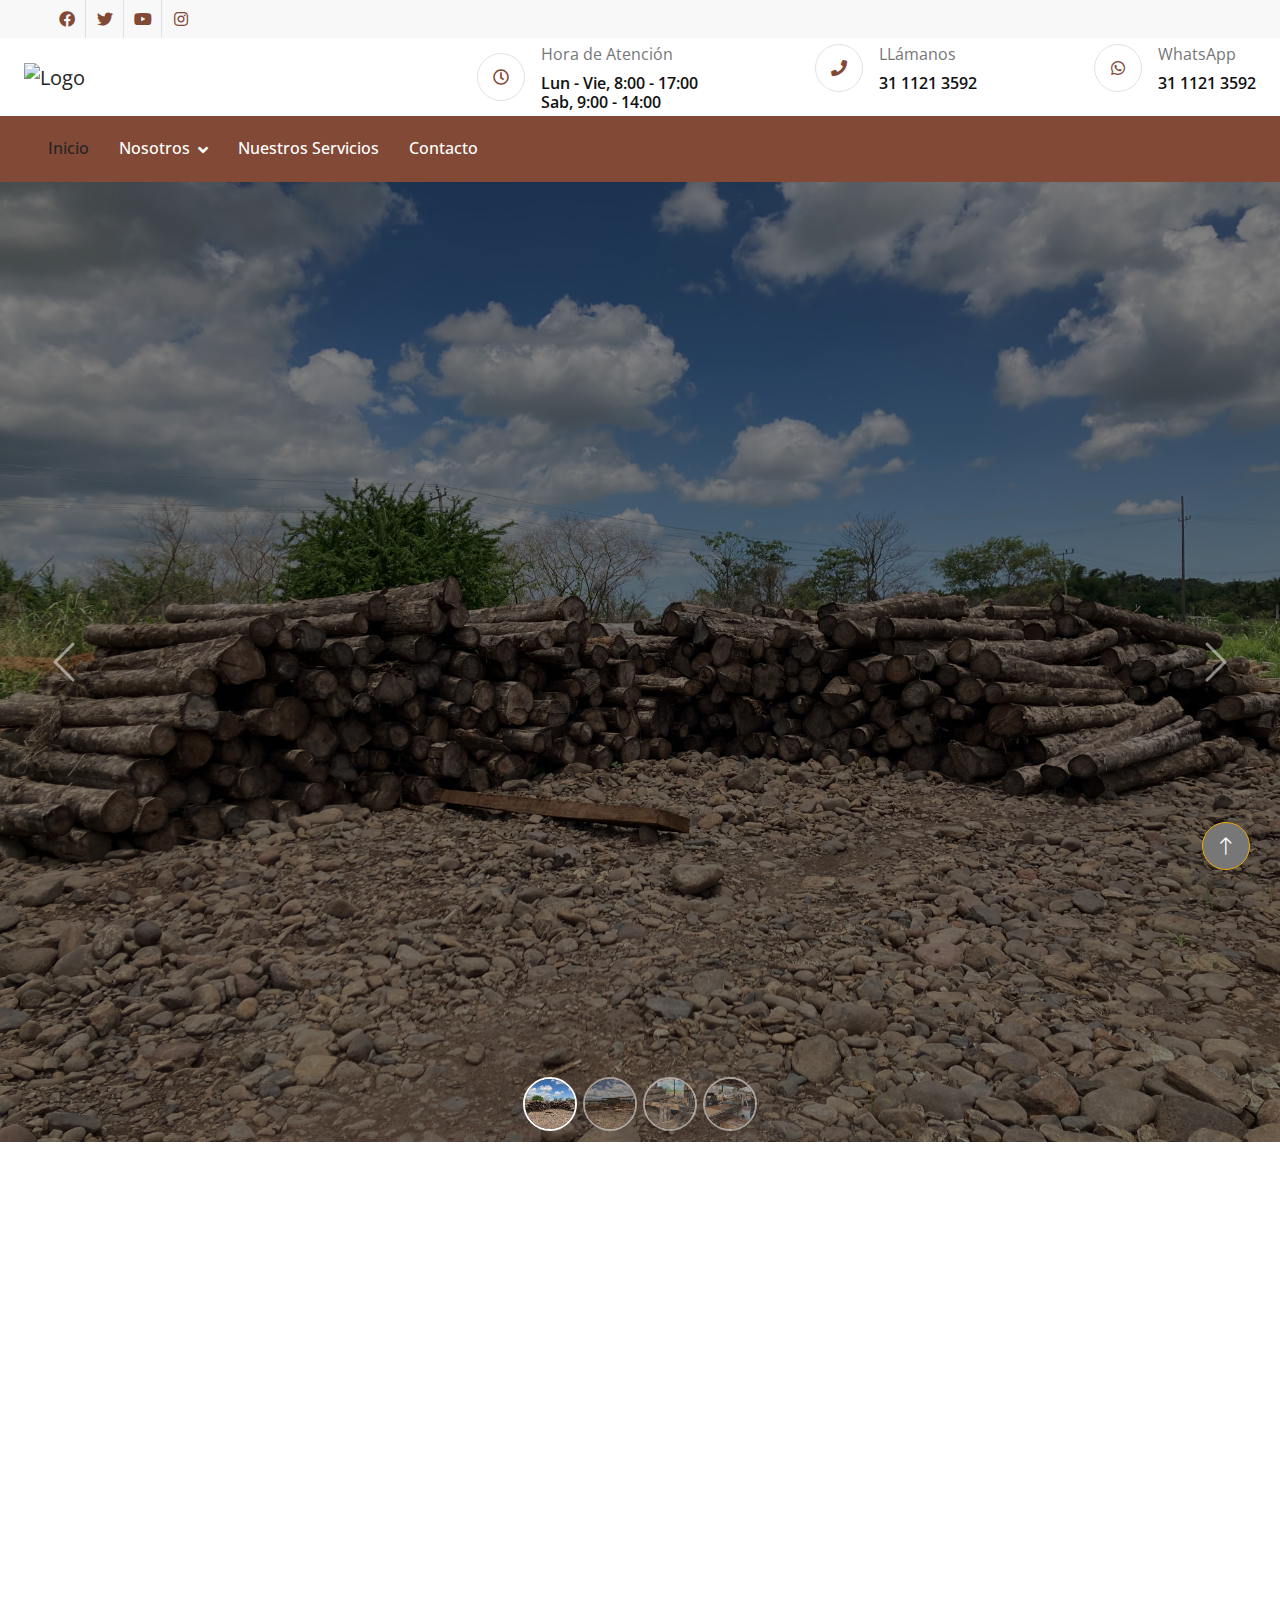
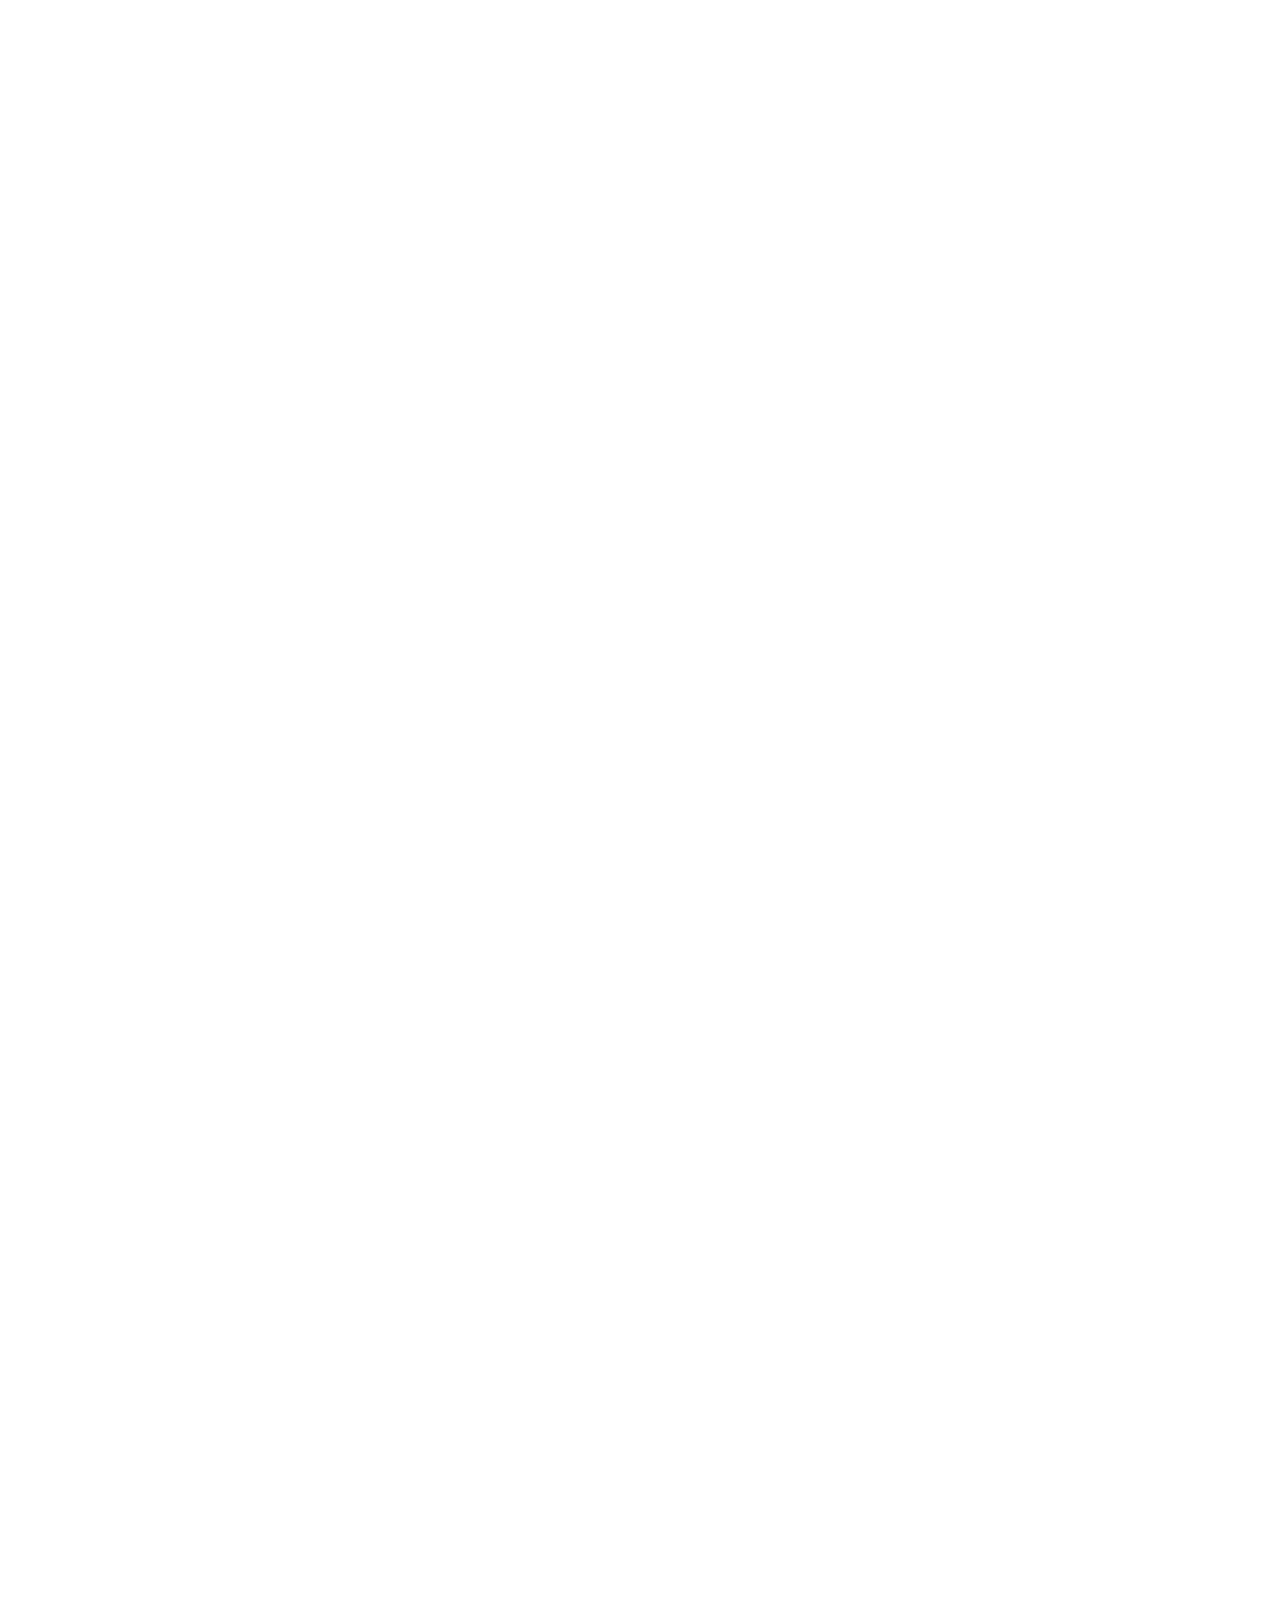
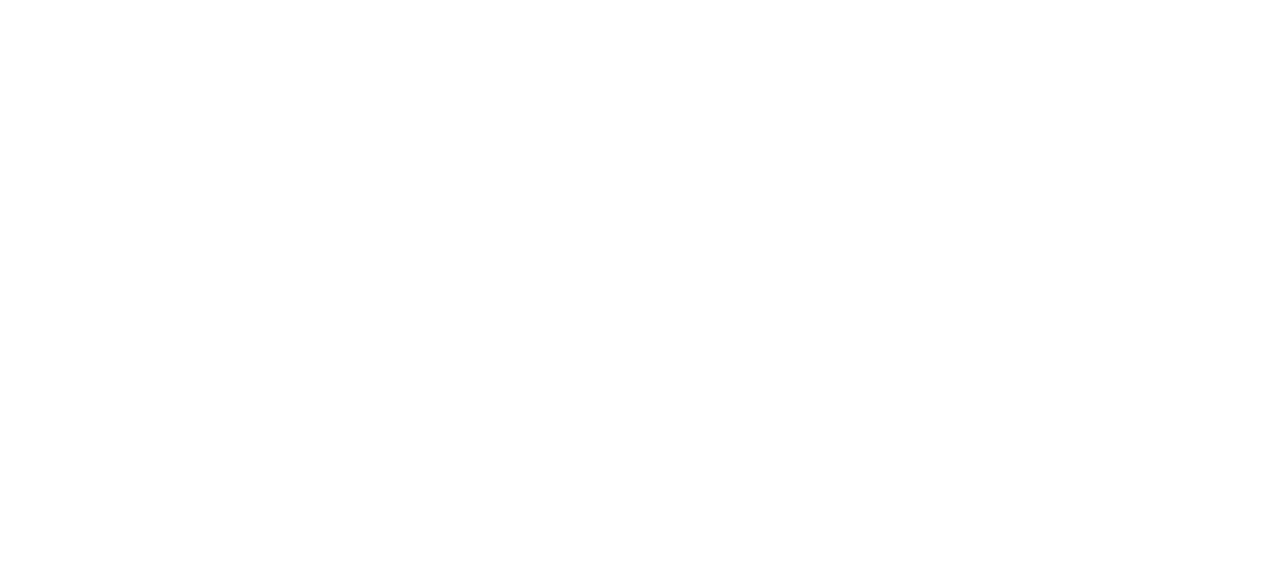
==== index.html @ a82bee58 "Add files via upload" ====
<!DOCTYPE html>
<html lang="en">

<head>
    <meta charset="utf-8">
    <title> Madernay </title>
    <meta content="width=device-width, initial-scale=1.0" name="viewport">
    <meta content="" name="keywords">
    <meta content="" name="description">

    <!-- Favicon -->
    <link href="img/Logo/faviconM.png" rel="icon">

    <!-- Google Web Fonts -->
    <link rel="preconnect" href="https://fonts.googleapis.com">
    <link rel="preconnect" href="https://fonts.gstatic.com" crossorigin>
    <link href="https://fonts.googleapis.com/css2?family=Open+Sans:wght@400;500;600;700&display=swap" rel="stylesheet">

    <!-- Icon Font Stylesheet -->
    <link href="https://cdnjs.cloudflare.com/ajax/libs/font-awesome/5.10.0/css/all.min.css" rel="stylesheet">
    <link href="https://cdn.jsdelivr.net/npm/bootstrap-icons@1.4.1/font/bootstrap-icons.css" rel="stylesheet">

    <!-- Libraries Stylesheet -->
    <link href="lib/animate/animate.min.css" rel="stylesheet">
    <link href="lib/owlcarousel/assets/owl.carousel.min.css" rel="stylesheet">
    <link href="lib/lightbox/css/lightbox.min.css" rel="stylesheet">

    <!-- Customized Bootstrap Stylesheet -->
    <link href="css/bootstrap.min.css" rel="stylesheet">

    <!-- Template Stylesheet -->
    <link href="css/style.css" rel="stylesheet">

</head>

<body>
    <!-- Spinner Start -->
    <div id="spinner"
        class="show bg-white position-fixed translate-middle w-100 vh-100 top-50 start-50 d-flex align-items-center justify-content-center">
        <div class="spinner-border position-relative text-primary" style="width: 6rem; height: 6rem;" role="status">
        </div>
        <i class="text-primary position-absolute top-50 start-50 translate-middle"><img src="img/logo/faviconM.png"
                width="60" alt="Logo"></i>
    </div>
    <!-- Spinner End -->


    <!-- Topbar Start -->
    <div class="container-fluid bg-light px-0 wow fadeIn" data-wow-delay="0.1s">
        <div class="row gx-0 align-items-center d-none d-lg-flex">
            <div class="col-lg-6 px-5 text-start">
                <!-- <small>Siguenos:</small> -->
                <div class="h-100 d-inline-flex align-items-center">
                    <a class="btn-square text-primary border-end rounded-0"
                        href="https://www.facebook.com/Madernay-Aserradero-Nayarita-106788358637817/"><i
                            class="fab fa-facebook"></i></a>
                    <a class="btn-square text-primary border-end rounded-0" href="#"><i class="fab fa-twitter"></i></a>
                    <a class="btn-square text-primary border-end rounded-0" href="#"><i class="fab fa-youtube"></i></a>
                    <a class="btn-square text-primary pe-0" href="#">
                        <i class="fab fa-instagram"></i></a>
                </div>
            </div>
        </div>
    </div>
    <!-- Topbar End -->


    <!-- Brand & Contact Start -->
    <div class="container-fluid py-1 px-4 wow fadeIn" data-wow-delay="0.1s">
        <div class="row align-items-center top-bar">
            <div class="col-lg-4 col-md-12 text-center text-lg-start">
                <a href="index.html" class="navbar-brand m-0 p-0">
                    <h1 class="fw-bold text-primary m-0"></h1>
                    <img src="img/logo/MADERNAY_LOGO.png" width="100" alt="Logo">
                </a>
            </div>
            <div class="col-lg-8 col-md-7 d-none d-lg-block">
                <div class="row">
                    <div class="col-4">
                        <div class="d-flex align-items-center justify-content-end">
                            <div class="flex-shrink-0 btn-lg-square border rounded-circle">
                                <i class="far fa-clock text-primary"></i>
                            </div>
                            <div class="ps-3">
                                <p class="mb-2">Hora de Atención</p>
                                <h6 class="mb-0">Lun - Vie, 8:00 - 17:00</h6>
                                <h6 class="mb-0">Sab, 9:00 - 14:00</h6>
                            </div>
                        </div>
                    </div>
                    <div class="col-4">
                        <div class="d-flex align-items-center justify-content-end">
                            <a href="tel: +5213111213592">
                                <div class="flex-shrink-0 btn-lg-square border rounded-circle">
                                    <i class="fa fa-phone text-primary"></i>
                                </div>
                            </a>
                            <div class="ps-3">
                                <p class="mb-2">LLámanos</p>
                                <h6 class="mb-0">31 1121 3592</h6>
                            </div>
                        </div>
                    </div>
                    <div class="col-4">
                        <div class="d-flex align-items-center justify-content-end">
                            <a href="https://wa.me/5213111213592?text=https://fb.me/nCchuWypW Vi esto en Facebook"
                                target="_blank">
                                <div class="flex-shrink-0 btn-lg-square border rounded-circle">
                                    <i class="fab fa-whatsapp text-primary"></i>
                                </div>
                            </a>
                            <div class="ps-3">
                                <p class="mb-2">WhatsApp</p>
                                <h6 class="mb-0">31 1121 3592</h6>
                            </div>
                        </div>
                    </div>
                </div>
            </div>
        </div>
    </div>
    <!-- Brand & Contact End -->


    <!-- Navbar Start -->
    <nav class="navbar navbar-expand-lg bg-primary navbar-dark sticky-top py-lg-0 px-lg-5 wow fadeIn"
        data-wow-delay="0.1s">
        <a href="#" class="navbar-brand ms-3 d-lg-none"></a>
        <button type="button" class="navbar-toggler me-3" data-bs-toggle="collapse" data-bs-target="#navbarCollapse">
            <span class="navbar-toggler-icon"></span>
        </button>
        <div class="collapse navbar-collapse" id="navbarCollapse">
            <div class="navbar-nav me-auto p-3 p-lg-0">
                <a href="index.html" class="nav-item nav-link active">Inicio</a>
                <div class="nav-item dropdown">
                    <a href="#" class="nav-link dropdown-toggle" data-bs-toggle="dropdown">Nosotros</a>
                    <div class="dropdown-menu border-0 rounded-0 rounded-bottom m-0">
                        <a href="#" class="dropdown-item">Historia</a>
                        <a href="NuestroEquipo.html" class="dropdown-item">Nuestro Equipo</a>
                        <a href="MisionVision.html" class="dropdown-item">Misión, Visión y Valores</a>
                        <a href="RSC.html" class="dropdown-item">Responsabilidad Social Corporativa</a>
                    </div>
                </div>
                <a href="NuestrosServicios.html" class="nav-item nav-link">Nuestros Servicios</a>
                <a href="contacto.html" class="nav-item nav-link">Contacto</a>
            </div>
            <!-- <a href="#" class="btn btn-sm btn-light rounded-pill py-2 px-4 d-none d-lg-block">Get Started</a> -->
        </div>
    </nav>
    <!-- Navbar End -->

    <!-- Carousel Start -->
    <div class="container-fluid p-0 mb-5 wow fadeIn" data-wow-delay="0.1s">
        <div id="header-carousel" class="carousel slide" data-bs-ride="carousel">
            <div class="carousel-indicators">
                <button type="button" data-bs-target="#header-carousel" data-bs-slide-to="0" class="active"
                    aria-current="true" aria-label="Slide 1">
                    <img class="img-fluid" src="img/Carousel/carousel-1.jpg" alt="Image">
                </button>
                <button type="button" data-bs-target="#header-carousel" data-bs-slide-to="1" aria-label="Slide 2">
                    <img class="img-fluid" src="img/Carousel/carousel-2.jpg" alt="Image">
                </button>
                <button type="button" data-bs-target="#header-carousel" data-bs-slide-to="2" aria-label="Slide 3">
                    <img class="img-fluid" src="img/Carousel/carousel-3.jpg" alt="Image">
                </button>
                <button type="button" data-bs-target="#header-carousel" data-bs-slide-to="3" aria-label="Slide 4">
                    <img class="img-fluid" src="img/Carousel/carousel-4.jpg" alt="Image">
                </button>
            </div>
            <div class="carousel-inner">
                <div class="carousel-item active">
                    <img class="w-100" src="img/Carousel/carousel-1.jpg" alt="Image">
                    <div class="carousel-caption">
                        <div class="p-3" style="max-width: 900px;">
                            <!-- <h4 class="text-white text-uppercase mb-4 animated zoomIn">We Are Leader In</h4>
                            <h1 class="display-1 text-white mb-0 animated zoomIn">Creative & Innovative Digital Solution
                            </h1> -->
                        </div>
                    </div>
                </div>
                <div class="carousel-item">
                    <img class="w-100" src="img/Carousel/carousel-2.jpg" alt="Image">
                    <div class="carousel-caption">
                        <div class="p-3" style="max-width: 900px;">
                            <!-- <h4 class="text-white text-uppercase mb-4 animated zoomIn">We Are Leader In</h4>
                            <h1 class="display-1 text-white mb-0 animated zoomIn">Creative & Innovative Digital Solution
                            </h1> -->
                        </div>
                    </div>
                </div>
                <div class="carousel-item">
                    <img class="w-100" src="img/Carousel/carousel-3.jpg" alt="Image">
                    <div class="carousel-caption">
                        <div class="p-3" style="max-width: 900px;">
                            <!-- <h4 class="text-white text-uppercase mb-4 animated zoomIn">We Are Leader In</h4>
                            <h1 class="display-1 text-white mb-0 animated zoomIn">Creative & Innovative Digital Solution
                            </h1> -->
                        </div>
                    </div>
                </div>
                <div class="carousel-item">
                    <img class="w-100" src="img/Carousel/carousel-4.jpg" alt="Image">
                    <div class="carousel-caption">
                        <div class="p-3" style="max-width: 900px;">
                            <!-- <h4 class="text-white text-uppercase mb-4 animated zoomIn">We Are Leader In</h4>
                            <h1 class="display-1 text-white mb-0 animated zoomIn">Creative & Innovative Digital Solution
                            </h1> -->
                        </div>
                    </div>
                </div>
            </div>
            <button class="carousel-control-prev" type="button" data-bs-target="#header-carousel" data-bs-slide="prev">
                <span class="carousel-control-prev-icon" aria-hidden="true"></span>
                <span class="visually-hidden">Previous</span>
            </button>
            <button class="carousel-control-next" type="button" data-bs-target="#header-carousel" data-bs-slide="next">
                <span class="carousel-control-next-icon" aria-hidden="true"></span>
                <span class="visually-hidden">Next</span>
            </button>
        </div>
    </div>
    <!-- Carousel End -->


    <!-- About Start -->
    <div class="container-xxl py-5">
        <div class="container">
            <div class="row g-5">
                <div class="col-lg-6 wow fadeInUp" data-wow-delay="0.1s">
                    <div class="img-border">
                        <img class="img-fluid" src="img/Logo/Madera_Logo.jpg" alt="">
                    </div>
                </div>
                <div class="col-lg-6 wow fadeInUp" data-wow-delay="0.5s">
                    <div class="h-100">
                        <h6 class="section-title bg-white text-start text-primary pe-3">NOSOTROS</h6>
                        <h1 class="display-6 mb-4">#1 En Madera <span class="text-primary">10 años</span>
                            de Experiencia</h1>
                        <p>La madera para la construcción o madera aserrada, también conocida como madera, es madera que
                            se ha
                            transformado en vigas y tablones, una etapa en el proceso de producción de madera.
                        </p>
                        <p class="mb-4">La madera para la construcción o madera aserrada, también conocida como madera,
                            es madera que se ha
                            transformado en vigas y tablones, una etapa en el proceso de producción de madera.</p>
                        <div class="d-flex align-items-center mb-4 pb-2">
                            <img class="flex-shrink-0 rounded-circle" src="img/team-1.jpg" alt=""
                                style="width: 50px; height: 50px;">
                            <div class="ps-4">
                                <h6>Juan Perez</h6>
                                <small>SEO y Fundador</small>
                            </div>
                        </div>
                        <!-- <a class="btn btn-primary rounded-pill py-3 px-5" href="">Read More</a> -->
                    </div>
                </div>
            </div>
        </div>
    </div>
    <!-- About End -->


    <!-- Maderas Start -->
    <div class="container-xxl py-5">
        <div class="container">
            <div class="text-center mx-auto mb-5 wow fadeInUp" data-wow-delay="0.1s" style="max-width: 600px;">
                <h1 class="display-6 mb-4 text-primary">MADERA PARA GRANDES PROYECTOS</h1>
                <h6 class="section-title bg-white text-center text-primary px-3">Más de 10 años de experiencia
                    proveyendo productos madereros
                    para el Sector Construcción, Industrial, Minero, Logístico y Agroindustria.</h6>
            </div>
            <div class="row g-4" data-wow-delay="0.1s">
                <div class="col-lg-4 col-md-6 wow fadeInUp" data-bs-toggle="modal" data-bs-target="#staticBackdrop">
                    <a class="service-item d-block rounded text-center h-100 p-4" href="#">
                        <img class="img-fluid rounded mb-4" src="img/Service/service-1.1.jpg" alt="">
                        <h4 class="mb-0 text-primary">MADERAS</h4>
                    </a>
                </div>
                <!-- Modal -->
                <div class="modal fade" id="staticBackdrop" data-bs-backdrop="static" data-bs-keyboard="false"
                    tabindex="-1" aria-labelledby="staticBackdropLabel" aria-hidden="true">
                    <div class="modal-dialog">
                        <div class="modal-content">
                            <div class="modal-header">
                                <h5 class="modal-title" id="staticBackdropLabel">Madera</h5>
                                <button type="button" class="btn-close" data-bs-dismiss="modal"
                                    aria-label="Close"></button>
                            </div>
                            <div class="modal-body">
                                <h6 class="text-primary">Contamos con un amplio stock de madera habilitada en las
                                    especies más
                                    comerciales para la construcción, minería, mueblería y todo uso industrial, con
                                    alternativas viables que reducen los costos de sus proyectos hasta en un 40%
                                </h6>
                                <div id="carouselExampleControls" class="carousel slide carousel-fade"
                                    data-bs-ride="carousel">
                                    <div class="carousel-inner">
                                        <div class="carousel-item active">
                                            <img src="img/Carousel/maderas/carousel-1-1.jpg" class="d-block w-100"
                                                alt="...">
                                        </div>
                                        <div class="carousel-item">
                                            <img src="img/Carousel/maderas/carousel-2-2.jpg" class="d-block w-100"
                                                alt="...">
                                        </div>
                                    </div>
                                    <button class="carousel-control-prev" type="button"
                                        data-bs-target="#carouselExampleControls" data-bs-slide="prev">
                                        <span class="carousel-control-prev-icon" aria-hidden="true"></span>
                                        <span class="visually-hidden">Previous</span>
                                    </button>
                                    <button class="carousel-control-next" type="button"
                                        data-bs-target="#carouselExampleControls" data-bs-slide="next">
                                        <span class="carousel-control-next-icon" aria-hidden="true"></span>
                                        <span class="visually-hidden">Next</span>
                                    </button>
                                </div>
                            </div>
                        </div>
                    </div>
                </div>

                <div class="col-lg-4 col-md-6 wow fadeInUp" data-wow-delay="0.3s" data-bs-toggle="modal"
                    data-bs-target="#staticBackdrop1">
                    <a class="service-item d-block rounded text-center h-100 p-4" href="#">
                        <img class="img-fluid rounded mb-4" src="img/Service/service-2.2.jpg" alt="">
                        <h4 class="mb-0 text-primary">TRIPLAY</h4>
                    </a>
                </div>
                <!-- Modal -->
                <div class="modal fade" id="staticBackdrop1" data-bs-backdrop="static" data-bs-keyboard="false"
                    tabindex="-1" aria-labelledby="staticBackdropLabel" aria-hidden="true">
                    <div class="modal-dialog">
                        <div class="modal-content">
                            <div class="modal-header">
                                <h5 class="modal-title" id="staticBackdropLabel">Triplay</h5>
                                <button type="button" class="btn-close" data-bs-dismiss="modal"
                                    aria-label="Close"></button>
                            </div>
                            <div class="modal-body">
                                <h6 class="text-primary">Contamos con mix variado de triplay para construcción: lupuna
                                    nacional, Fenólico,
                                    Fenólico doble Film, OSB y MDF, con nuestra asesoría especializada podrá elegir el
                                    más adecuado y reducir su presupuesto de obra hasta en un 45%
                                </h6>
                                <div id="carouselExampleControls" class="carousel slide carousel-fade"
                                    data-bs-ride="carousel">
                                    <div class="carousel-inner">
                                        <div class="carousel-item active">
                                            <img src="img/Carousel/maderas/carousel-1-1.jpg" class="d-block w-100"
                                                alt="...">
                                        </div>
                                        <div class="carousel-item">
                                            <img src="img/Carousel/maderas/carousel-2-2.jpg" class="d-block w-100"
                                                alt="...">
                                        </div>
                                    </div>
                                    <button class="carousel-control-prev" type="button"
                                        data-bs-target="#carouselExampleControls" data-bs-slide="prev">
                                        <span class="carousel-control-prev-icon" aria-hidden="true"></span>
                                        <span class="visually-hidden">Previous</span>
                                    </button>
                                    <button class="carousel-control-next" type="button"
                                        data-bs-target="#carouselExampleControls" data-bs-slide="next">
                                        <span class="carousel-control-next-icon" aria-hidden="true"></span>
                                        <span class="visually-hidden">Next</span>
                                    </button>
                                </div>
                            </div>
                        </div>
                    </div>
                </div>

                <div class="col-lg-4 col-md-6 wow fadeInUp" data-wow-delay="0.3s" data-bs-toggle="modal"
                    data-bs-target="#staticBackdrop0">
                    <a class="service-item d-block rounded text-center h-100 p-4" href="#">
                        <img class="img-fluid rounded mb-4" src="img/Service/service-3.1.jpg" alt="">
                        <h4 class="mb-0 text-primary">PALLETS</h4>
                    </a>
                </div>
                <!-- Modal -->
                <div class="modal fade" id="staticBackdrop0" data-bs-backdrop="static" data-bs-keyboard="false"
                    tabindex="-1" aria-labelledby="staticBackdropLabel" aria-hidden="true">
                    <div class="modal-dialog">
                        <div class="modal-content">
                            <div class="modal-header">
                                <h5 class="modal-title" id="staticBackdropLabel">Pallets</h5>
                                <button type="button" class="btn-close" data-bs-dismiss="modal"
                                    aria-label="Close"></button>
                            </div>
                            <div class="modal-body">
                                <h6 class="text-primary">Fabricamos parihuelas/pallets a medida, modelo y especies según
                                    el requerimiento del cliente. Para uso local y para exportación (Certificación
                                    SENASA y especificaciones técnicas requeridas), con una capacidad de producción de
                                    3500 pallets semanales
                                </h6>
                                <div id="carouselExampleControls" class="carousel slide carousel-fade"
                                    data-bs-ride="carousel">
                                    <div class="carousel-inner">
                                        <div class="carousel-item active">
                                            <img src="img/Carousel/maderas/carousel-1-1.jpg" class="d-block w-100"
                                                alt="...">
                                        </div>
                                        <div class="carousel-item">
                                            <img src="img/Carousel/maderas/carousel-2-2.jpg" class="d-block w-100"
                                                alt="...">
                                        </div>
                                    </div>
                                    <button class="carousel-control-prev" type="button"
                                        data-bs-target="#carouselExampleControls" data-bs-slide="prev">
                                        <span class="carousel-control-prev-icon" aria-hidden="true"></span>
                                        <span class="visually-hidden">Previous</span>
                                    </button>
                                    <button class="carousel-control-next" type="button"
                                        data-bs-target="#carouselExampleControls" data-bs-slide="next">
                                        <span class="carousel-control-next-icon" aria-hidden="true"></span>
                                        <span class="visually-hidden">Next</span>
                                    </button>
                                </div>
                            </div>
                        </div>
                    </div>
                </div>
            </div>
        </div>
    </div>
    <!-- Maderas End -->

    <!-- Clientes Start -->
    <div class="container-xxl py-5">
        <div class="container">
            <div class="text-center mx-auto mb-5 wow fadeInUp" data-wow-delay="0.1s" style="max-width: 600px;">
                <h6 class="section-title bg-white text-center text-primary px-3"></h6>
                <h1 class="display-6 mb-4 text-primary">Nuestros Clientes</h1>
            </div>
            <div class="owl-carousel testimonial-carousel wow fadeInUp" data-wow-delay="0.1s">
                <a href="">
                    <div class="rounded p-4">
                        <img src="img/proveedores/pro-1.png" alt="">
                    </div>
                </a>
                <div class="rounded p-4">
                    <a href="">
                        <div class="ms-4">
                            <img src="img/proveedores/pro-2.png" alt="">
                        </div>
                    </a>
                </div>
                <div class="rounded p-4">
                    <a href="">
                        <div class="ms-4">
                            <img src="img/proveedores/pro-3.png" alt="">
                        </div>
                    </a>
                </div>
                <div class="rounded p-4">
                    <a href="">
                        <div class="ms-4">
                            <img src="img/proveedores/pro-4.png" alt="">
                        </div>
                    </a>
                </div>
            </div>
        </div>
    </div>
    <!-- Clientes End -->

    <!-- LLamanos Start-->
    <!-- <section id="section-id-1526671674" class="sppb-section ">
        <div class="sppb-row-container">
            <div class="sppb-row">
                <div class="sppb-col-sm-12">
                    <div id="column-id-1526671675" class="sppb-column  sppb-wow fadeInRight sppb-animated"
                        style="visibility: visible; animation-name: fadeInRight;">
                        <div class="sppb-column-addons">
                            <div id="sppb-addon-1526671676" class="clearfix">
                                <div class="sppb-addon sppb-addon-cta " style="">
                                    <div class="sppb-row">
                                        <div class="sppb-col-sm-8">
                                            <p class="sppb-cta-text"><span style="font-size: 20px;"><strong>Llámenos o
                                                        escríbanos indicándonos sus requerimientos o solicite una visita
                                                        técnica, sin compromisos, nuestros profesionales lo atenderán muy
                                                        gustosamente.</strong></span></p>
                                        </div>
                                        <div class="sppb-col-sm-4 sppb-text-right"><a target="" href="#"
                                                class="sppb-btn sppb-btn-warning sppb-btn-lg " role="button"><i
                                                    class="fa fa-phone"></i> Llámenos (01) 3260314</a></div>
                                    </div>
                                </div>
                            </div>
                        </div>
                    </div>
                </div>
            </div>
        </div>
    </section> -->
    <!-- LLamanos End-->

    <!-- Portafolio Start -->
    <div class="container-xxl py-5">
        <div class="container">
            <div class="text-center mx-auto mb-5 wow fadeInUp" data-wow-delay="0.1s" style="max-width: 600px;">
                <h6 class="section-title bg-white text-center text-primary px-3"></h6>
                <h1 class="display-6 mb-4">Portafolio</h1>
            </div>
            <div class="owl-carousel project-carousel wow fadeInUp" data-wow-delay="0.1s">
                <div class="project-item border rounded h-100 p-4" data-dot="01">
                    <div class="position-relative mb-4">
                        <img class="img-fluid rounded" src="img/material/IMG_9110.jpg" alt="">
                        <a href="img/material/IMG_9110.jpg" data-lightbox="project"><i class="fa fa-eye fa-2x"></i></a>
                    </div>
                    <!-- <h6>UI / UX Design</h6>
                    <span>Digital agency website design and development</span> -->
                </div>
                <div class="project-item border rounded h-100 p-4" data-dot="02">
                    <div class="position-relative mb-4">
                        <img class="img-fluid rounded" src="img/material/IMG_9121.jpg" alt="">
                        <a href="img/material/IMG_9121.jpg" data-lightbox="project"><i class="fa fa-eye fa-2x"></i></a>
                    </div>
                    <!-- <h6>UI / UX Design</h6>
                    <span>Digital agency website design and development</span> -->
                </div>
                <div class="project-item border rounded h-100 p-4" data-dot="03">
                    <div class="position-relative mb-4">
                        <img class="img-fluid rounded" src="img/material/IMG_9123.jpg" alt="">
                        <a href="img/material/IMG_9123.jpg" data-lightbox="project"><i class="fa fa-eye fa-2x"></i></a>
                    </div>
                    <!-- <h6>UI / UX Design</h6>
                    <span>Digital agency website design and development</span> -->
                </div>
                <div class="project-item border rounded h-100 p-4" data-dot="04">
                    <div class="position-relative mb-4">
                        <img class="img-fluid rounded" src="img/material/IMG_9125.jpg" alt="">
                        <a href="img/material/IMG_9125.jpg" data-lightbox="project"><i class="fa fa-eye fa-2x"></i></a>
                    </div>
                    <!-- <h6>UI / UX Design</h6>
                    <span>Digital agency website design and development</span> -->
                </div>
                <div class="project-item border rounded h-100 p-4" data-dot="05">
                    <div class="position-relative mb-4">
                        <img class="img-fluid rounded" src="img/material/IMG_9126.jpg" alt="">
                        <a href="img/material/IMG_9126.jpg" data-lightbox="project"><i class="fa fa-eye fa-2x"></i></a>
                    </div>
                    <!-- <h6>UI / UX Design</h6>
                    <span>Digital agency website design and development</span> -->
                </div>
                <div class="project-item border rounded h-100 p-4" data-dot="06">
                    <div class="position-relative mb-4">
                        <img class="img-fluid rounded" src="img/material/IMG_9127.jpg" alt="">
                        <a href="img/material/IMG_9127.jpg" data-lightbox="project"><i class="fa fa-eye fa-2x"></i></a>
                    </div>
                    <!-- <h6>UI / UX Design</h6>
                    <span>Digital agency website design and development</span> -->
                </div>
                <div class="project-item border rounded h-100 p-4" data-dot="07">
                    <div class="position-relative mb-4">
                        <img class="img-fluid rounded" src="img/material/IMG_9128.jpg" alt="">
                        <a href="img/material/IMG_9128.jpg" data-lightbox="project"><i class="fa fa-eye fa-2x"></i></a>
                    </div>
                    <!-- <h6>UI / UX Design</h6>
                    <span>Digital agency website design and development</span> -->
                </div>
                <div class="project-item border rounded h-100 p-4" data-dot="08">
                    <div class="position-relative mb-4">
                        <img class="img-fluid rounded" src="img/material/IMG_9129.jpg" alt="">
                        <a href="img/material/IMG_9129.jpg" data-lightbox="project"><i class="fa fa-eye fa-2x"></i></a>
                    </div>
                    <!-- <h6>UI / UX Design</h6>
                    <span>Digital agency website design and development</span> -->
                </div>
                <div class="project-item border rounded h-100 p-4" data-dot="09">
                    <div class="position-relative mb-4">
                        <img class="img-fluid rounded" src="img/material/IMG_9130.jpg" alt="">
                        <a href="img/material/IMG_9130.jpg" data-lightbox="project"><i class="fa fa-eye fa-2x"></i></a>
                    </div>
                    <!-- <h6>UI / UX Design</h6>
                    <span>Digital agency website design and development</span> -->
                </div>
                <div class="project-item border rounded h-100 p-4" data-dot="10">
                    <div class="position-relative mb-4">
                        <img class="img-fluid rounded" src="img/material/IMG_9135.jpg" alt="">
                        <a href="img/material/IMG_9135.jpg" data-lightbox="project"><i class="fa fa-eye fa-2x"></i></a>
                    </div>
                    <!-- <h6>UI / UX Design</h6>
                    <span>Digital agency website design and development</span> -->
                </div>
            </div>
        </div>
    </div>
    <!-- Portafolio End -->

    <!-- Footer Start -->
    <div class="container-fluid bg-Brown text-body footer mt-5 pt-5 wow fadeIn" data-wow-delay="0.1s">
        <div class="container py-5">
            <div class="row g-5">
                <div class="col-lg-6 col-md-6">
                    <h5 class="text-light mb-4">Dirección</h5>
                    <p class="mb-2 "><a href=""><i class="fa fa-map-marker-alt me-3"></i>123 Street, New York, USA</p>
                    </a>
                    <p class="mb-2 "><a href="tel:+5213111213592"><i class="fa fa-phone-alt me-3"></i>31 1121 3592</p>
                    </a>
                    <p class="mb-2 "><a href="mailto:madernayaserraderonayarita@gmail.com"><i
                                class="fa fa-envelope me-3"></i>madernayaserraderonayarita@gmail.com</p></a>
                    <div class="d-flex pt-2">
                        <a class="btn btn-square btn-outline-secondary rounded-circle me-1" href=""><i
                                class="fab fa-twitter"></i></a>
                        <a class="btn btn-square btn-outline-secondary rounded-circle me-1" href=""><i
                                class="fab fa-facebook-f"></i></a>
                        <a class="btn btn-square btn-outline-secondary rounded-circle me-1" href=""><i
                                class="fab fa-youtube"></i></a>
                        <a class="btn btn-square btn-outline-secondary rounded-circle me-0" href=""><i
                                class="fab fa-linkedin-in"></i></a>
                    </div>
                </div>
                <div class="col-lg-6 col-md-6">
                    <div class="row g-2">
                        <div class="col-4">
                            <img class="madernay" src="img/Logo/MADERNAY_LOGO.png" alt="Madernay">
                        </div>
                    </div>
                </div>
            </div>
        </div>
        <div class="container-fluid copyright">
            <div class="container">
                <div class="row">
                    <div class="col-md-6 text-center text-md-start mb-3 mb-md-0">
                        &copy; <a href="#">AALVATechnology</a>, All Right Reserved.
                    </div>
                </div>
            </div>
        </div>
    </div>
    <!-- Footer End -->

    <!-- Back to Top -->
    <a href="#" class="btn btn-lg btn-primary btn-lg-square rounded-circle back-to-top"><i
            class="bi bi-arrow-up"></i></a>


    <!-- JavaScript Libraries -->
    <script src="https://code.jquery.com/jquery-3.4.1.min.js"></script>
    <script src="https://cdn.jsdelivr.net/npm/bootstrap@5.0.0/dist/js/bootstrap.bundle.min.js"></script>
    <script src="lib/wow/wow.min.js"></script>
    <script src="lib/easing/easing.min.js"></script>
    <script src="lib/waypoints/waypoints.min.js"></script>
    <script src="lib/counterup/counterup.min.js"></script>
    <script src="lib/owlcarousel/owl.carousel.min.js"></script>
    <script src="lib/lightbox/js/lightbox.min.js"></script>

    <!-- Template Javascript -->
    <script src="js/main.js"></script>
</body>

</html>
---- css/style.css ----
/********** Template CSS **********/
:root {
    --primary: #009CFF;
    --secondary: #777777;
    --light: #F8F8F8;
    --dark: #252525;
}

.back-to-top {
    position: fixed;
    display: none;
    right: 30px;
    bottom: 30px;
    z-index: 99;
}


/*** Spinner ***/
#spinner {
    opacity: 0;
    visibility: hidden;
    transition: opacity .5s ease-out, visibility 0s linear .5s;
    z-index: 99999;
}

#spinner.show {
    transition: opacity .5s ease-out, visibility 0s linear 0s;
    visibility: visible;
    opacity: 1;
}


/*** Button ***/
.btn {
    font-weight: 500;
    transition: .5s;
}

.btn.btn-primary {
    color: #FFFFFF;
}

.btn-square {
    width: 38px;
    height: 38px;
}

.btn-sm-square {
    width: 32px;
    height: 32px;
}

.btn-lg-square {
    width: 48px;
    height: 48px;
}

.btn-square,
.btn-sm-square,
.btn-lg-square {
    padding: 0;
    display: flex;
    align-items: center;
    justify-content: center;
    font-weight: normal;
}


/*** Navbar ***/
.navbar .dropdown-toggle::after {
    border: none;
    content: "\f107";
    font-family: "Font Awesome 5 Free";
    font-weight: 900;
    vertical-align: middle;
    margin-left: 8px;
}

.navbar .navbar-nav .nav-link {
    margin-right: 30px;
    padding: 20px 0;
    color: #FFFFFF;
    font-weight: 500;
    outline: none;
}

.navbar .navbar-nav .nav-link:hover,
.navbar .navbar-nav .nav-link.active {
    color: var(--dark);
}

.navbar.sticky-top {
    top: -100px;
    transition: .5s;
}

@media (max-width: 991.98px) {
    .navbar .navbar-nav .nav-link {
        margin-right: 0;
        padding: 8px 0;
    }

    .navbar .navbar-nav {
        margin-top: 8px;
        border-top: 1px solid rgba(256, 256, 256, .1)
    }
}

@media (min-width: 992px) {
    .navbar .nav-item .dropdown-menu {
        display: block;
        visibility: hidden;
        top: 100%;
        transform: rotateX(-75deg);
        transform-origin: 0% 0%;
        transition: .5s;
        opacity: 0;
    }

    .navbar .nav-item:hover .dropdown-menu {
        transform: rotateX(0deg);
        visibility: visible;
        transition: .5s;
        opacity: 1;
    }
}


/*** Header ***/
#header-carousel .carousel-caption {
    top: 0;
    left: 0;
    right: 0;
    bottom: 0;
    display: flex;
    flex-direction: column;
    align-items: center;
    justify-content: center;
    background: rgba(0, 0, 0, .5);
    z-index: 1;
}

#header-carousel .carousel-control-prev,
#header-carousel .carousel-control-next {
    width: 10%;
}

#header-carousel .carousel-control-prev-icon,
#header-carousel .carousel-control-next-icon {
    width: 3rem;
    height: 3rem;
}

@media (max-width: 768px) {
    #header-carousel .carousel-item {
        position: relative;
        min-height: 245px;
    }

    #header-carousel .carousel-item img {
        position: absolute;
        width: 100%;
        height: 100%;
        object-fit: cover;
    }
}
/* horizontal */
@media only screen and (orientation:landscape){
    #header-carousel .carousel-item {
        position: relative;
        min-height: 280px;
  }
  .madernay{
    position: relative;
    height: 305px;
  }
  
  }
  
  /* horizontal _ pantalla grande lap/pc/ */
  @media only screen and (orientation:landscape) and (min-width: 960px) {
    #header-carousel .carousel-item {
        position: relative;
        min-height: 245px;
  }
  .madernay{
    position: relative;
    height: 205px;
  }

  }
  
  /* Vertical */
  @media only screen and (orientation:portrait) {
  
  #header-carousel .carousel-item {
    position: relative;
    min-height: 135px;
  }
  .madernay{
    position: relative;
    height: 215px;
  }
  }

#header-carousel .carousel-indicators [data-bs-target] {
    width: 50px;
    height: 50px;
    text-indent: 0;
    margin-bottom: -5px;
    border: 2px solid #FFFFFF;
    border-radius: 60px;
    overflow: hidden;
}

#header-carousel .carousel-indicators [data-bs-target] img {
    width: 100%;
    height: 100%;
    object-fit: cover;
}

.page-header {
    background: #0065a3 center center no-repeat;
    /* background: linear-gradient(rgba(0, 0, 0, .5), rgba(0, 0, 0, .5)), url(../img/carousel-1.jpg) center center no-repeat; */
    background-size: cover;
}

.breadcrumb-item+.breadcrumb-item::before {
    color: var(--secondary);
}

.page-header .breadcrumb-item+.breadcrumb-item::before {
    color: var(--light);
}


/*** Section Title ***/
.section-title {
    position: relative;
    display: inline-block;
    text-transform: uppercase;
}

.section-title::before {
    position: absolute;
    content: "";
    width: calc(100% + 80px);
    height: 2px;
    top: 4px;
    left: -40px;
    background: #fda12b;
    /* background: var(--primary); */
    z-index: -1;
}

.section-title::after {
    position: absolute;
    content: "";
    width: calc(100% + 120px);
    height: 2px;
    bottom: 4px;
    left: -60px;
    background: #fda12b;
    /* background: var(--primary); */
    z-index: -1;
}

.section-title.text-start::before {
    width: calc(100% + 40px);
    left: 0;
}

.section-title.text-start::after {
    width: calc(100% + 60px);
    left: 0;
}



/*** Img Border ***/
.img-border {
    position: relative;
    height: 100%;
    min-height: 400px;
}

.img-border::before {
    position: absolute;
    content: "";
    top: 0;
    left: 0;
    right: 3rem;
    bottom: 3rem;
    /* border: 5px solid var(--primary); */
    border: 5px solid #fda12b;
    /* border: 5px solid #bc281b; */
    border-radius: 6px;
}

.img-border img {
    position: absolute;
    top: 3rem;
    left: 3rem;
    width: calc(100% - 3rem);
    height: calc(100% - 3rem);
    object-fit: cover;
    border-radius: 6px;
}


/*** Facts ***/
.fact-item {
    transition: .5s;
}

.fact-item:hover {
    margin-top: -10px;
    background: #FFFFFF !important;
    box-shadow: 0 0 45px rgba(0, 0, 0, .07);
}


/*** Service ***/
.service-item {
    box-shadow: 0 0 45px rgba(0, 0, 0, .07);
    border: 1px solid transparent;
    transition: .5s;
}

.service-item:hover {
    margin-top: -10px;
    box-shadow: none;
    border: 1px solid #DEE2E6;
}


/*** Feature ***/
.progress {
    height: 5px;
}

.progress .progress-bar {
    width: 0px;
    transition: 3s;
}


/*** Project ***/
.project-item a {
    position: absolute;
    width: 100%;
    height: 100%;
    top: 0;
    left: 0;
    display: flex;
    align-items: center;
    justify-content: center;
    color: #FFFFFF;
    background: rgba(0, 0, 0, .5);
    border-radius: 6px;
    opacity: 0;
    transition: .5s;
}

.project-item:hover a {
    opacity: 1;
}

.project-carousel .owl-dots {
    display: flex;
    align-items: center;
    justify-content: center;
    flex-wrap: wrap;
    margin-top: 20px;
}

.project-carousel .owl-dot {
    width: 35px;
    height: 35px;
    margin: 3px;
    display: flex;
    align-items: center;
    justify-content: center;
    border: 1px solid #DEE2E6;
    border-radius: 35px;
    transition: .5s;
}

.project-carousel .owl-dot:hover,
.project-carousel .owl-dot.active {
    color: #FFFFFF;
    border-color: var(--primary);
    background: var(--primary);
}


/*** Team ***/
.team-item {
    box-shadow: 0 0 45px rgba(0, 0, 0, .07);
}

.team-item .team-text {
    position: relative;
    height: 80px;
    overflow: hidden;
}

.team-item .team-title {
    position: absolute;
    width: 100%;
    height: 100%;
    top: 0;
    left: 0;
    display: flex;
    flex-direction: column;
    align-items: center;
    justify-content: center;
    transition: .5s;
}

.team-item:hover .team-title {
    top: -65px;
}

.team-item .team-social {
    position: absolute;
    width: 100%;
    height: 100%;
    top: 65px;
    left: 0;
    display: flex;
    align-items: center;
    justify-content: center;
    background: #FFFFFF;
    transition: .5s;
}

.team-item .team-social .btn {
    margin: 0 3px;
}

.team-item:hover .team-social {
    top: 0;
}


/*** Testimonial ***/

.testimonial-carousel .owl-item .testimonial-item img {
    width: auto;
    height: 100px;
}

.testimonial-carousel .owl-item .testimonial-item,
.testimonial-carousel .owl-item .testimonial-item * {
    transition: .5s;
}

.testimonial-carousel .owl-item.center .testimonial-item {
    /* background: var(--primary) !important; */
    background: #824936 !important;
}

.testimonial-carousel .owl-item.center .testimonial-item * {
    color: #FFFFFF !important;
}

.testimonial-carousel .owl-nav {
    margin-top: 30px;
    display: flex;
    justify-content: center;
}

.testimonial-carousel .owl-nav .owl-prev,
.testimonial-carousel .owl-nav .owl-next {
    margin: 0 12px;
    width: 50px;
    height: 50px;
    display: flex;
    align-items: center;
    justify-content: center;
    border: 1px solid #DEE2E6;
    border-radius: 50px;
    font-size: 18px;
    transition: .5s;
}

.testimonial-carousel .owl-nav .owl-prev:hover,
.testimonial-carousel .owl-nav .owl-next:hover {
    color: #FFFFFF;
    border-color: var(--primary);
    background: var(--primary);
}


/*** Footer ***/
.footer .btn.btn-link {
    display: block;
    margin-bottom: 5px;
    padding: 0;
    text-align: left;
    color: var(--secondary);
    font-weight: normal;
    text-transform: capitalize;
    transition: .3s;
}

.footer .btn.btn-link::before {
    position: relative;
    content: "\f105";
    font-family: "Font Awesome 5 Free";
    font-weight: 900;
    color: var(--secondary);
    margin-right: 10px;
}

.footer .btn.btn-link:hover {
    color: var(--primary);
    letter-spacing: 1px;
    box-shadow: none;
}

.footer .copyright {
    padding: 25px 0;
    font-size: 15px;
    border-top: 1px solid rgba(256, 256, 256, .1);
}

.footer .copyright a {
    color: var(--light);
}

.footer .copyright a:hover {
    color: var(--primary);
}

a {
    /* color: #0065a3; */
    /* color: #777; */
    color: #252525;
    text-decoration: none;
}

.text-primary {
    color: #824936 !important;
}

.text-secundar {
    color: #ebad05 !important;
}

.bg-primary {
    background-color: #824936 !important;
}

.bg-Brown {
    background-color: #824936;
}

.btn-outline-secondary {
    color: #ebad05;
    border-color: #ebad05;
}

.btn-light {
    color: #F8F8F8;
    background-color: #0065a3;
    border-color: #0065a3;
}

.btn-light:hover {
    color: #F8F8F8;
    background-color: #bc281b;
    border-color: #0065a3
}

.btn-check:focus+.btn-light,
.btn-light:focus {
    color: F8F8F8;
    background-color: #0065a3;
    border-color: #bc281b;
    box-shadow: 0 0 0 .25rem rgba(211, 211, 211, 0.5)
}

.btn-primary:hover {
    color: #f8f8f8;
    background-color: #824936;
    border-color:#ebad05;
}

.btn-primary {
    color: #f8f8f8;
    background-color: #777;
    border-color: #ebad05;
}

btn-check:focus+.btn-primary,
.btn-primary:focus {
    color: #f8f8f8;
    background-color: #ebad05;
    border-color: #824936;
    /* box-shadow: 0 0 0 .25rem #824936 */
}

.btn-check:checked+.btn-primary,
.btn-check:active+.btn-primary,
.btn-primary:active,
.btn-primary.active,
.show>.btn-primary.dropdown-toggle {
    color: #f8f8f8;
    background-color: #ebad05;
    border-color: #824936
}

.btn-check:checked+.btn-primary:focus,
.btn-check:active+.btn-primary:focus,
.btn-primary:active:focus,
.btn-primary.active:focus,
.show>.btn-primary.dropdown-toggle:focus {
    box-shadow: 0 0 0 .25rem #bc281b
}

.btn-primary:disabled,
.btn-primary.disabled {
    color: #f8f8f8;
    background-color: #bc281b;
    border-color: #bc281b
}

.dropdown-item.active, .dropdown-item:active {
    color: #fff;
    text-decoration: none;
    background-color: #824936;
}

iframe{
    max-width: 100%;
}

.animate__animated {
    -webkit-animation-duration: 1s;
    animation-duration: 1s;
    -webkit-animation-duration: var(--animate-duration);
    animation-duration: var(--animate-duration);
    -webkit-animation-fill-mode: both;
    animation-fill-mode: both;
  }

  .animate__jello {
    -webkit-animation-name: jello;
    animation-name: jello;
    -webkit-transform-origin: center;
    transform-origin: center;
  }
  
  .animate__animated.animate__jello:hover {
    -webkit-animation-name: jello;
    animation-name: jello;
    -webkit-transform-origin: center;
    transform-origin: center;
  }

  .sp-page-builder .page-content #section-id-1526671674 {
    padding: 50px 0px;
    color: #ffffff;
    background-image: url(~/img/Logo/Madera_Logo.jpg);
    background-attachment: fixed;
    background-position: 50% 0;
}

#sp-page-builder .page-content .sppb-section, #sp-page-builder .sppb-section {
    margin-top: 30px;
    z-index: 1;
    position: relative;
}
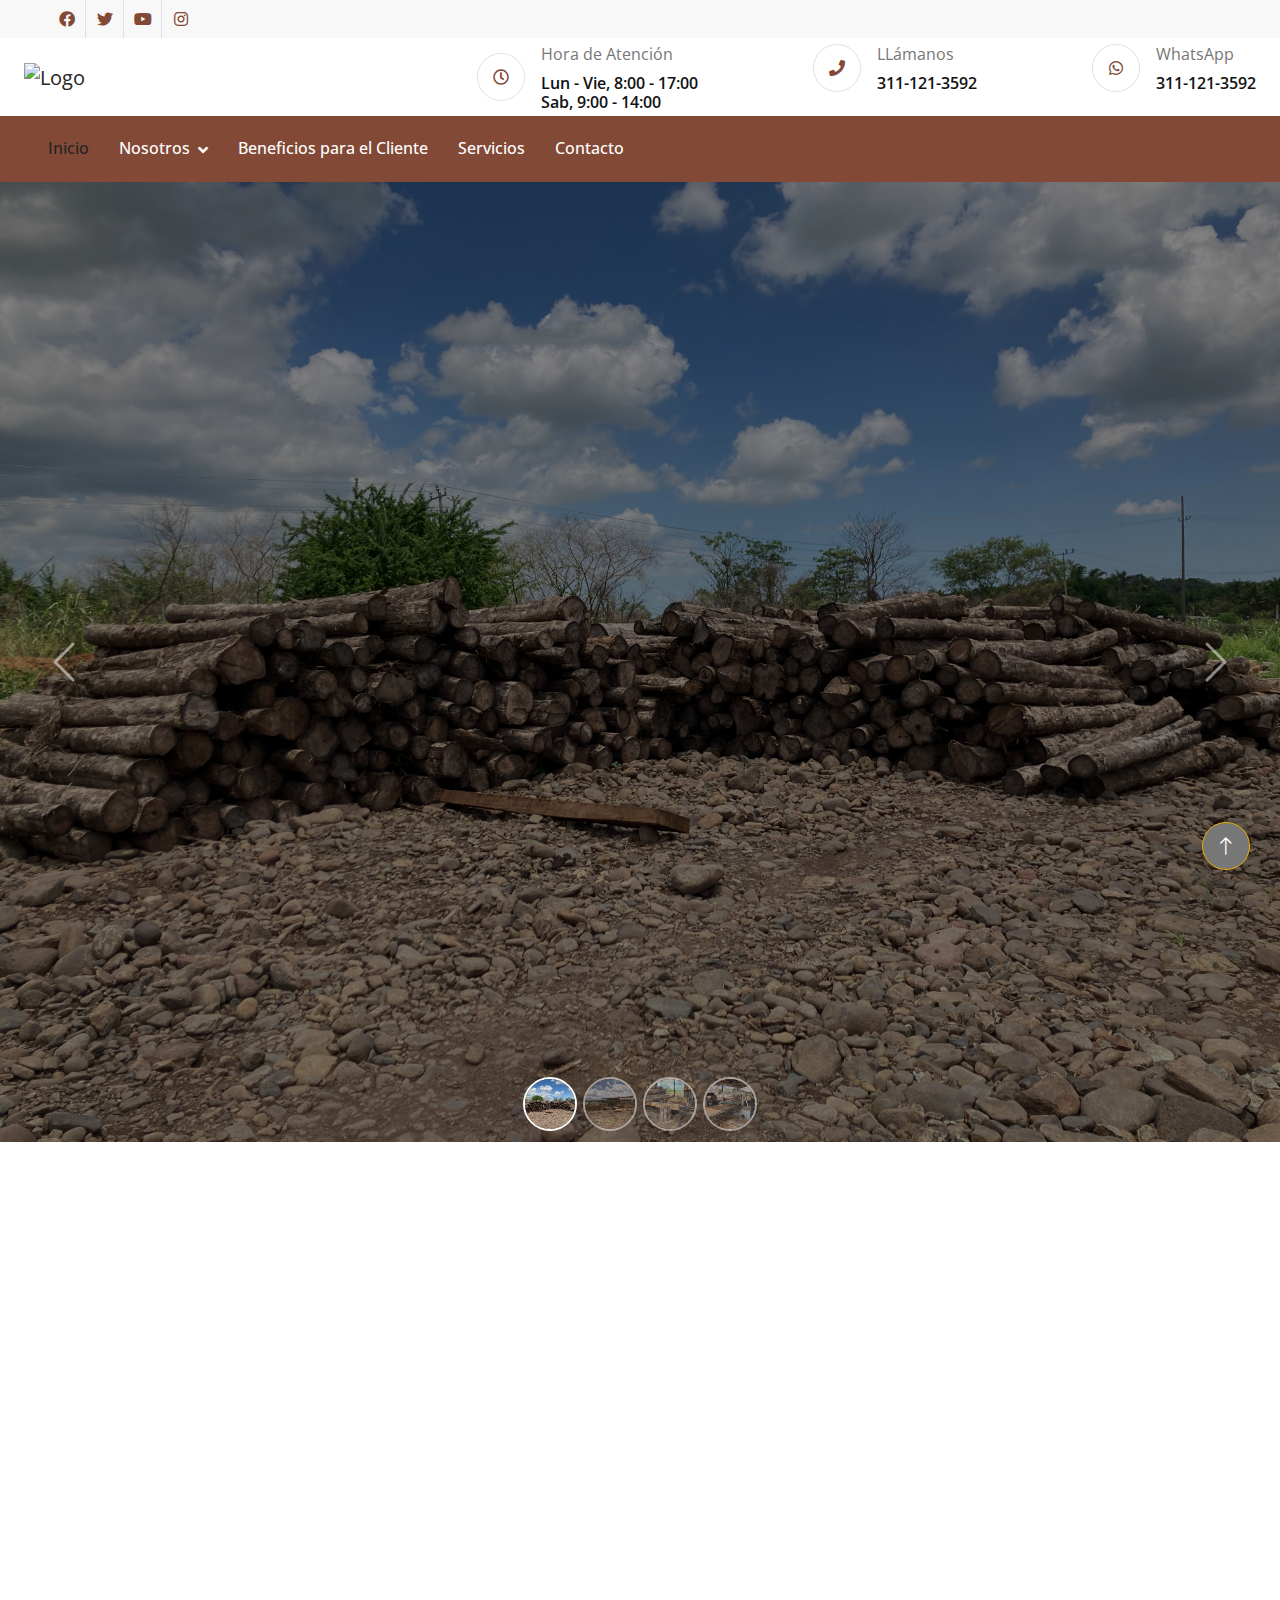
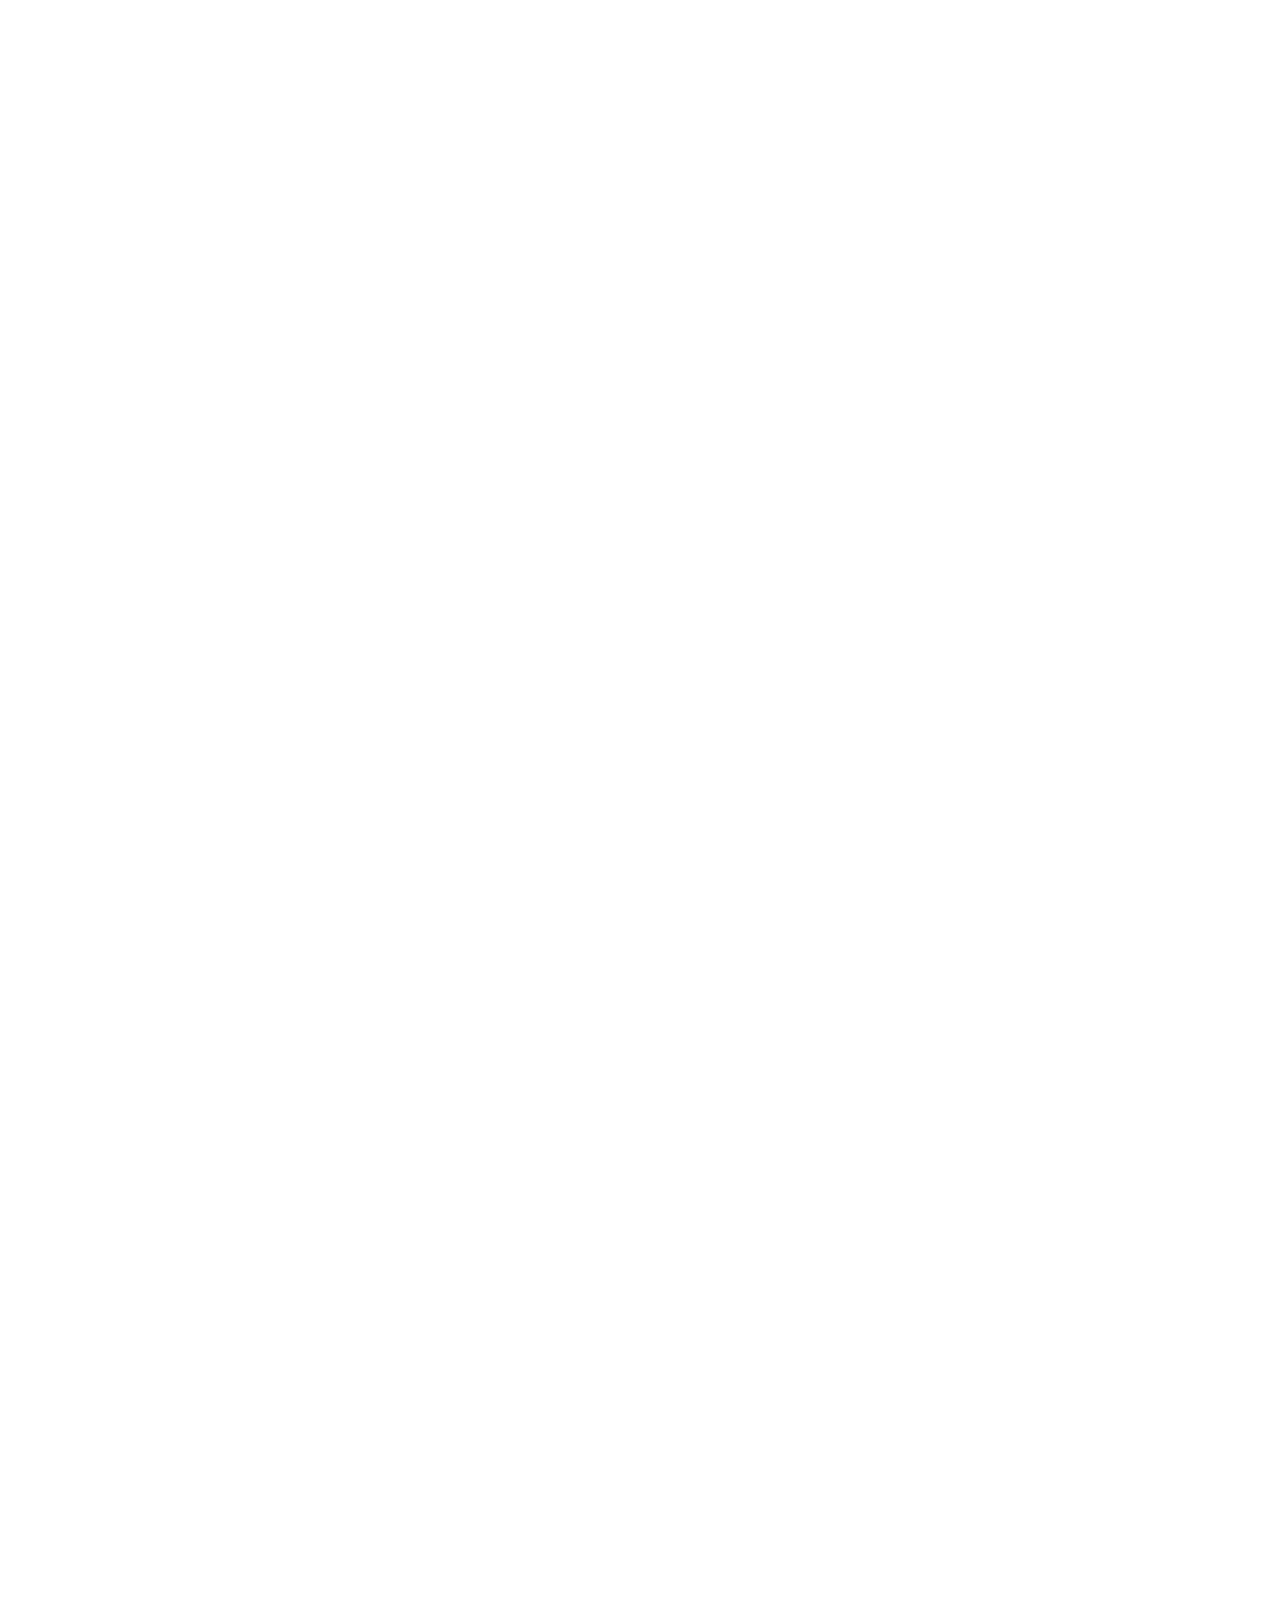
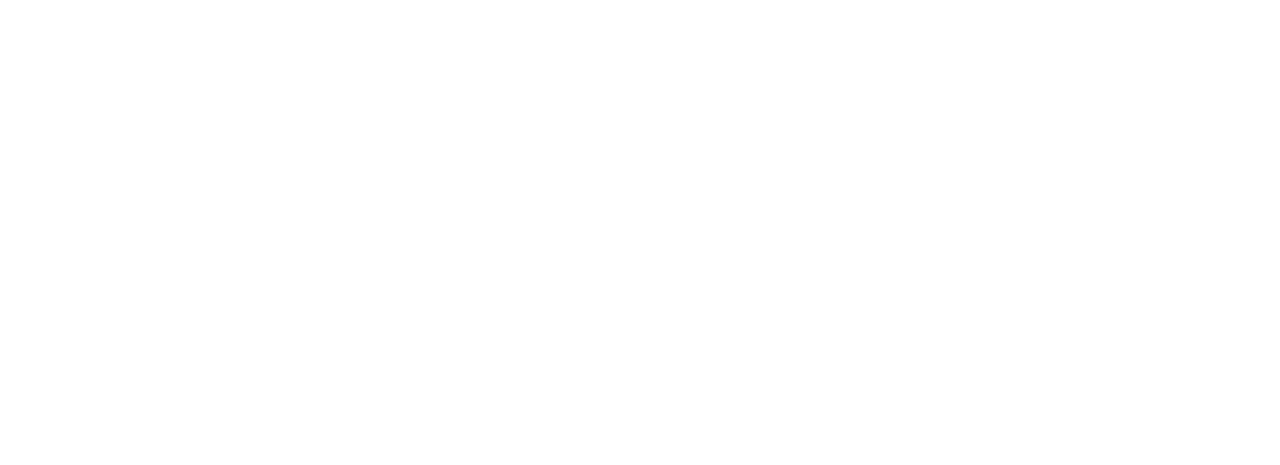
==== commit 2ad6f5c2: "Add files via upload" ====
--- a/index.html
+++ b/index.html
@@ -19,6 +19,7 @@
     <!-- Icon Font Stylesheet -->
     <link href="https://cdnjs.cloudflare.com/ajax/libs/font-awesome/5.10.0/css/all.min.css" rel="stylesheet">
     <link href="https://cdn.jsdelivr.net/npm/bootstrap-icons@1.4.1/font/bootstrap-icons.css" rel="stylesheet">
+    <link href="https://cdnjs.cloudflare.com/ajax/libs/animate.css/4.1.1/animate.min.css" rel="stylesheet">
 
     <!-- Libraries Stylesheet -->
     <link href="lib/animate/animate.min.css" rel="stylesheet">
@@ -43,7 +44,6 @@
                 width="60" alt="Logo"></i>
     </div>
     <!-- Spinner End -->
-
 
     <!-- Topbar Start -->
     <div class="container-fluid bg-light px-0 wow fadeIn" data-wow-delay="0.1s">
@@ -64,14 +64,13 @@
     </div>
     <!-- Topbar End -->
 
-
     <!-- Brand & Contact Start -->
     <div class="container-fluid py-1 px-4 wow fadeIn" data-wow-delay="0.1s">
         <div class="row align-items-center top-bar">
             <div class="col-lg-4 col-md-12 text-center text-lg-start">
                 <a href="index.html" class="navbar-brand m-0 p-0">
                     <h1 class="fw-bold text-primary m-0"></h1>
-                    <img src="img/logo/MADERNAY_LOGO.png" width="100" alt="Logo">
+                    <img class="animate__animated animate__flip img-fluid" src="img/logo/MADERNAY_LOGO.png" width="150" alt="Logo">
                 </a>
             </div>
             <div class="col-lg-8 col-md-7 d-none d-lg-block">
@@ -79,7 +78,7 @@
                     <div class="col-4">
                         <div class="d-flex align-items-center justify-content-end">
                             <div class="flex-shrink-0 btn-lg-square border rounded-circle">
-                                <i class="far fa-clock text-primary"></i>
+                                <i class="animate__animated animate__jello animate__infinite far fa-clock text-primary"></i>
                             </div>
                             <div class="ps-3">
                                 <p class="mb-2">Hora de Atención</p>
@@ -92,12 +91,12 @@
                         <div class="d-flex align-items-center justify-content-end">
                             <a href="tel: +5213111213592">
                                 <div class="flex-shrink-0 btn-lg-square border rounded-circle">
-                                    <i class="fa fa-phone text-primary"></i>
+                                    <i class="animate__animated animate__jello animate__infinite fa fa-phone text-primary"></i>
                                 </div>
                             </a>
                             <div class="ps-3">
                                 <p class="mb-2">LLámanos</p>
-                                <h6 class="mb-0">31 1121 3592</h6>
+                                <h6 class="mb-0">311-121-3592</h6>
                             </div>
                         </div>
                     </div>
@@ -106,12 +105,12 @@
                             <a href="https://wa.me/5213111213592?text=https://fb.me/nCchuWypW Vi esto en Facebook"
                                 target="_blank">
                                 <div class="flex-shrink-0 btn-lg-square border rounded-circle">
-                                    <i class="fab fa-whatsapp text-primary"></i>
+                                    <i class="animate__animated animate__jello animate__infinite fab fa-whatsapp text-primary"></i>
                                 </div>
                             </a>
                             <div class="ps-3">
                                 <p class="mb-2">WhatsApp</p>
-                                <h6 class="mb-0">31 1121 3592</h6>
+                                <h6 class="mb-0">311-121-3592</h6>
                             </div>
                         </div>
                     </div>
@@ -120,7 +119,6 @@
         </div>
     </div>
     <!-- Brand & Contact End -->
-
 
     <!-- Navbar Start -->
     <nav class="navbar navbar-expand-lg bg-primary navbar-dark sticky-top py-lg-0 px-lg-5 wow fadeIn"
@@ -141,7 +139,8 @@
                         <a href="RSC.html" class="dropdown-item">Responsabilidad Social Corporativa</a>
                     </div>
                 </div>
-                <a href="NuestrosServicios.html" class="nav-item nav-link">Nuestros Servicios</a>
+                <a href="Beneficios.html" class="nav-item nav-link">Beneficios para el Cliente</a>
+                <a href="NuestrosServicios.html" class="nav-item nav-link">Servicios</a>
                 <a href="contacto.html" class="nav-item nav-link">Contacto</a>
             </div>
             <!-- <a href="#" class="btn btn-sm btn-light rounded-pill py-2 px-4 d-none d-lg-block">Get Started</a> -->
@@ -221,7 +220,6 @@
     </div>
     <!-- Carousel End -->
 
-
     <!-- About Start -->
     <div class="container-xxl py-5">
         <div class="container">
@@ -243,14 +241,14 @@
                         <p class="mb-4">La madera para la construcción o madera aserrada, también conocida como madera,
                             es madera que se ha
                             transformado en vigas y tablones, una etapa en el proceso de producción de madera.</p>
-                        <div class="d-flex align-items-center mb-4 pb-2">
+                        <!-- <div class="d-flex align-items-center mb-4 pb-2">
                             <img class="flex-shrink-0 rounded-circle" src="img/team-1.jpg" alt=""
                                 style="width: 50px; height: 50px;">
                             <div class="ps-4">
                                 <h6>Juan Perez</h6>
                                 <small>SEO y Fundador</small>
                             </div>
-                        </div>
+                        </div> -->
                         <!-- <a class="btn btn-primary rounded-pill py-3 px-5" href="">Read More</a> -->
                     </div>
                 </div>
@@ -258,12 +256,11 @@
         </div>
     </div>
     <!-- About End -->
-
 
     <!-- Maderas Start -->
     <div class="container-xxl py-5">
         <div class="container">
-            <div class="text-center mx-auto mb-5 wow fadeInUp" data-wow-delay="0.1s" style="max-width: 600px;">
+            <div class="text-center mx-auto mb-5 wow fadeInUp" data-wow-delay="0.1s" style="max-width: initial;">
                 <h1 class="display-6 mb-4 text-primary">MADERA PARA GRANDES PROYECTOS</h1>
                 <h6 class="section-title bg-white text-center text-primary px-3">Más de 10 años de experiencia
                     proveyendo productos madereros
@@ -465,43 +462,12 @@
     </div>
     <!-- Clientes End -->
 
-    <!-- LLamanos Start-->
-    <!-- <section id="section-id-1526671674" class="sppb-section ">
-        <div class="sppb-row-container">
-            <div class="sppb-row">
-                <div class="sppb-col-sm-12">
-                    <div id="column-id-1526671675" class="sppb-column  sppb-wow fadeInRight sppb-animated"
-                        style="visibility: visible; animation-name: fadeInRight;">
-                        <div class="sppb-column-addons">
-                            <div id="sppb-addon-1526671676" class="clearfix">
-                                <div class="sppb-addon sppb-addon-cta " style="">
-                                    <div class="sppb-row">
-                                        <div class="sppb-col-sm-8">
-                                            <p class="sppb-cta-text"><span style="font-size: 20px;"><strong>Llámenos o
-                                                        escríbanos indicándonos sus requerimientos o solicite una visita
-                                                        técnica, sin compromisos, nuestros profesionales lo atenderán muy
-                                                        gustosamente.</strong></span></p>
-                                        </div>
-                                        <div class="sppb-col-sm-4 sppb-text-right"><a target="" href="#"
-                                                class="sppb-btn sppb-btn-warning sppb-btn-lg " role="button"><i
-                                                    class="fa fa-phone"></i> Llámenos (01) 3260314</a></div>
-                                    </div>
-                                </div>
-                            </div>
-                        </div>
-                    </div>
-                </div>
-            </div>
-        </div>
-    </section> -->
-    <!-- LLamanos End-->
-
     <!-- Portafolio Start -->
     <div class="container-xxl py-5">
         <div class="container">
             <div class="text-center mx-auto mb-5 wow fadeInUp" data-wow-delay="0.1s" style="max-width: 600px;">
                 <h6 class="section-title bg-white text-center text-primary px-3"></h6>
-                <h1 class="display-6 mb-4">Portafolio</h1>
+                <h1 class="display-6 mb-4 text-primary">Portafolio</h1>
             </div>
             <div class="owl-carousel project-carousel wow fadeInUp" data-wow-delay="0.1s">
                 <div class="project-item border rounded h-100 p-4" data-dot="01">
@@ -509,80 +475,60 @@
                         <img class="img-fluid rounded" src="img/material/IMG_9110.jpg" alt="">
                         <a href="img/material/IMG_9110.jpg" data-lightbox="project"><i class="fa fa-eye fa-2x"></i></a>
                     </div>
-                    <!-- <h6>UI / UX Design</h6>
-                    <span>Digital agency website design and development</span> -->
                 </div>
                 <div class="project-item border rounded h-100 p-4" data-dot="02">
                     <div class="position-relative mb-4">
                         <img class="img-fluid rounded" src="img/material/IMG_9121.jpg" alt="">
                         <a href="img/material/IMG_9121.jpg" data-lightbox="project"><i class="fa fa-eye fa-2x"></i></a>
                     </div>
-                    <!-- <h6>UI / UX Design</h6>
-                    <span>Digital agency website design and development</span> -->
                 </div>
                 <div class="project-item border rounded h-100 p-4" data-dot="03">
                     <div class="position-relative mb-4">
                         <img class="img-fluid rounded" src="img/material/IMG_9123.jpg" alt="">
                         <a href="img/material/IMG_9123.jpg" data-lightbox="project"><i class="fa fa-eye fa-2x"></i></a>
                     </div>
-                    <!-- <h6>UI / UX Design</h6>
-                    <span>Digital agency website design and development</span> -->
-                </div>
-                <div class="project-item border rounded h-100 p-4" data-dot="04">
+                </div>
+                <!-- <div class="project-item border rounded h-100 p-4" data-dot="04">
                     <div class="position-relative mb-4">
                         <img class="img-fluid rounded" src="img/material/IMG_9125.jpg" alt="">
                         <a href="img/material/IMG_9125.jpg" data-lightbox="project"><i class="fa fa-eye fa-2x"></i></a>
                     </div>
-                    <!-- <h6>UI / UX Design</h6>
-                    <span>Digital agency website design and development</span> -->
-                </div>
+                </div> -->
                 <div class="project-item border rounded h-100 p-4" data-dot="05">
                     <div class="position-relative mb-4">
                         <img class="img-fluid rounded" src="img/material/IMG_9126.jpg" alt="">
                         <a href="img/material/IMG_9126.jpg" data-lightbox="project"><i class="fa fa-eye fa-2x"></i></a>
                     </div>
-                    <!-- <h6>UI / UX Design</h6>
-                    <span>Digital agency website design and development</span> -->
                 </div>
                 <div class="project-item border rounded h-100 p-4" data-dot="06">
                     <div class="position-relative mb-4">
                         <img class="img-fluid rounded" src="img/material/IMG_9127.jpg" alt="">
                         <a href="img/material/IMG_9127.jpg" data-lightbox="project"><i class="fa fa-eye fa-2x"></i></a>
                     </div>
-                    <!-- <h6>UI / UX Design</h6>
-                    <span>Digital agency website design and development</span> -->
                 </div>
                 <div class="project-item border rounded h-100 p-4" data-dot="07">
                     <div class="position-relative mb-4">
                         <img class="img-fluid rounded" src="img/material/IMG_9128.jpg" alt="">
                         <a href="img/material/IMG_9128.jpg" data-lightbox="project"><i class="fa fa-eye fa-2x"></i></a>
                     </div>
-                    <!-- <h6>UI / UX Design</h6>
-                    <span>Digital agency website design and development</span> -->
                 </div>
                 <div class="project-item border rounded h-100 p-4" data-dot="08">
                     <div class="position-relative mb-4">
                         <img class="img-fluid rounded" src="img/material/IMG_9129.jpg" alt="">
                         <a href="img/material/IMG_9129.jpg" data-lightbox="project"><i class="fa fa-eye fa-2x"></i></a>
                     </div>
-                    <!-- <h6>UI / UX Design</h6>
-                    <span>Digital agency website design and development</span> -->
                 </div>
                 <div class="project-item border rounded h-100 p-4" data-dot="09">
                     <div class="position-relative mb-4">
                         <img class="img-fluid rounded" src="img/material/IMG_9130.jpg" alt="">
                         <a href="img/material/IMG_9130.jpg" data-lightbox="project"><i class="fa fa-eye fa-2x"></i></a>
                     </div>
-                    <!-- <h6>UI / UX Design</h6>
-                    <span>Digital agency website design and development</span> -->
                 </div>
                 <div class="project-item border rounded h-100 p-4" data-dot="10">
                     <div class="position-relative mb-4">
                         <img class="img-fluid rounded" src="img/material/IMG_9135.jpg" alt="">
                         <a href="img/material/IMG_9135.jpg" data-lightbox="project"><i class="fa fa-eye fa-2x"></i></a>
                     </div>
-                    <!-- <h6>UI / UX Design</h6>
-                    <span>Digital agency website design and development</span> -->
                 </div>
             </div>
         </div>
@@ -595,27 +541,28 @@
             <div class="row g-5">
                 <div class="col-lg-6 col-md-6">
                     <h5 class="text-light mb-4">Dirección</h5>
-                    <p class="mb-2 "><a href=""><i class="fa fa-map-marker-alt me-3"></i>123 Street, New York, USA</p>
-                    </a>
-                    <p class="mb-2 "><a href="tel:+5213111213592"><i class="fa fa-phone-alt me-3"></i>31 1121 3592</p>
-                    </a>
-                    <p class="mb-2 "><a href="mailto:madernayaserraderonayarita@gmail.com"><i
-                                class="fa fa-envelope me-3"></i>madernayaserraderonayarita@gmail.com</p></a>
+                    <p class="mb-2 "><a href="https://goo.gl/maps/eGKreYkFPFunxZAp8"><i class="animate__animated animate__heartBeat animate__infinite fa fa-map-marker-alt me-3"></i>San Blas, Nay.</p>
+                    </a>
+                    <p class="mb-2 "><a href="tel:+5213111213592"><i class="animate__animated animate__heartBeat animate__infinite fa fa-phone-alt me-3"></i>311-121-3592</p>
+                    </a>
+                    <p class="mb-2 "><a href="mailto:madernay_anproduccion@outlook.com"><i
+                                class="animate__animated animate__heartBeat animate__infinite fa fa-envelope me-3"></i>madernay_anproduccion@outlook.com</p></a>
                     <div class="d-flex pt-2">
                         <a class="btn btn-square btn-outline-secondary rounded-circle me-1" href=""><i
-                                class="fab fa-twitter"></i></a>
+                                class="animate__animated animate__flipInY animate__infinite fab fa-twitter"></i></a>
                         <a class="btn btn-square btn-outline-secondary rounded-circle me-1" href=""><i
-                                class="fab fa-facebook-f"></i></a>
+                                class="animate__animated animate__flipInY animate__infinite fab fa-facebook-f"></i></a>
                         <a class="btn btn-square btn-outline-secondary rounded-circle me-1" href=""><i
-                                class="fab fa-youtube"></i></a>
+                                class="animate__animated animate__flipInY animate__infinite fab fa-youtube"></i></a>
                         <a class="btn btn-square btn-outline-secondary rounded-circle me-0" href=""><i
-                                class="fab fa-linkedin-in"></i></a>
+                                class="animate__animated animate__flipInY animate__infinite fab fa-linkedin-in"></i></a>
                     </div>
                 </div>
                 <div class="col-lg-6 col-md-6">
                     <div class="row g-2">
                         <div class="col-4">
-                            <img class="madernay" src="img/Logo/MADERNAY_LOGO.png" alt="Madernay">
+                            <img class="madernay" src="img/Logo/Madera_Logo.png" alt="Madernay">
+                            <!-- <img class="madernay" src="MADERNAY/SVG/Recurso 1.svg" alt=""> -->
                         </div>
                     </div>
                 </div>
@@ -636,7 +583,6 @@
     <!-- Back to Top -->
     <a href="#" class="btn btn-lg btn-primary btn-lg-square rounded-circle back-to-top"><i
             class="bi bi-arrow-up"></i></a>
-
 
     <!-- JavaScript Libraries -->
     <script src="https://code.jquery.com/jquery-3.4.1.min.js"></script>
--- a/css/style.css
+++ b/css/style.css
@@ -298,7 +298,7 @@
 }
 
 .img-border img {
-    position: absolute;
+    position: absolute; 
     top: 3rem;
     left: 3rem;
     width: calc(100% - 3rem);
@@ -389,8 +389,10 @@
 .project-carousel .owl-dot:hover,
 .project-carousel .owl-dot.active {
     color: #FFFFFF;
-    border-color: var(--primary);
-    background: var(--primary);
+    border-color: #824936;
+    background: #824936;
+    /* border-color: var(--primary);
+    background: var(--primary); */
 }
 
 
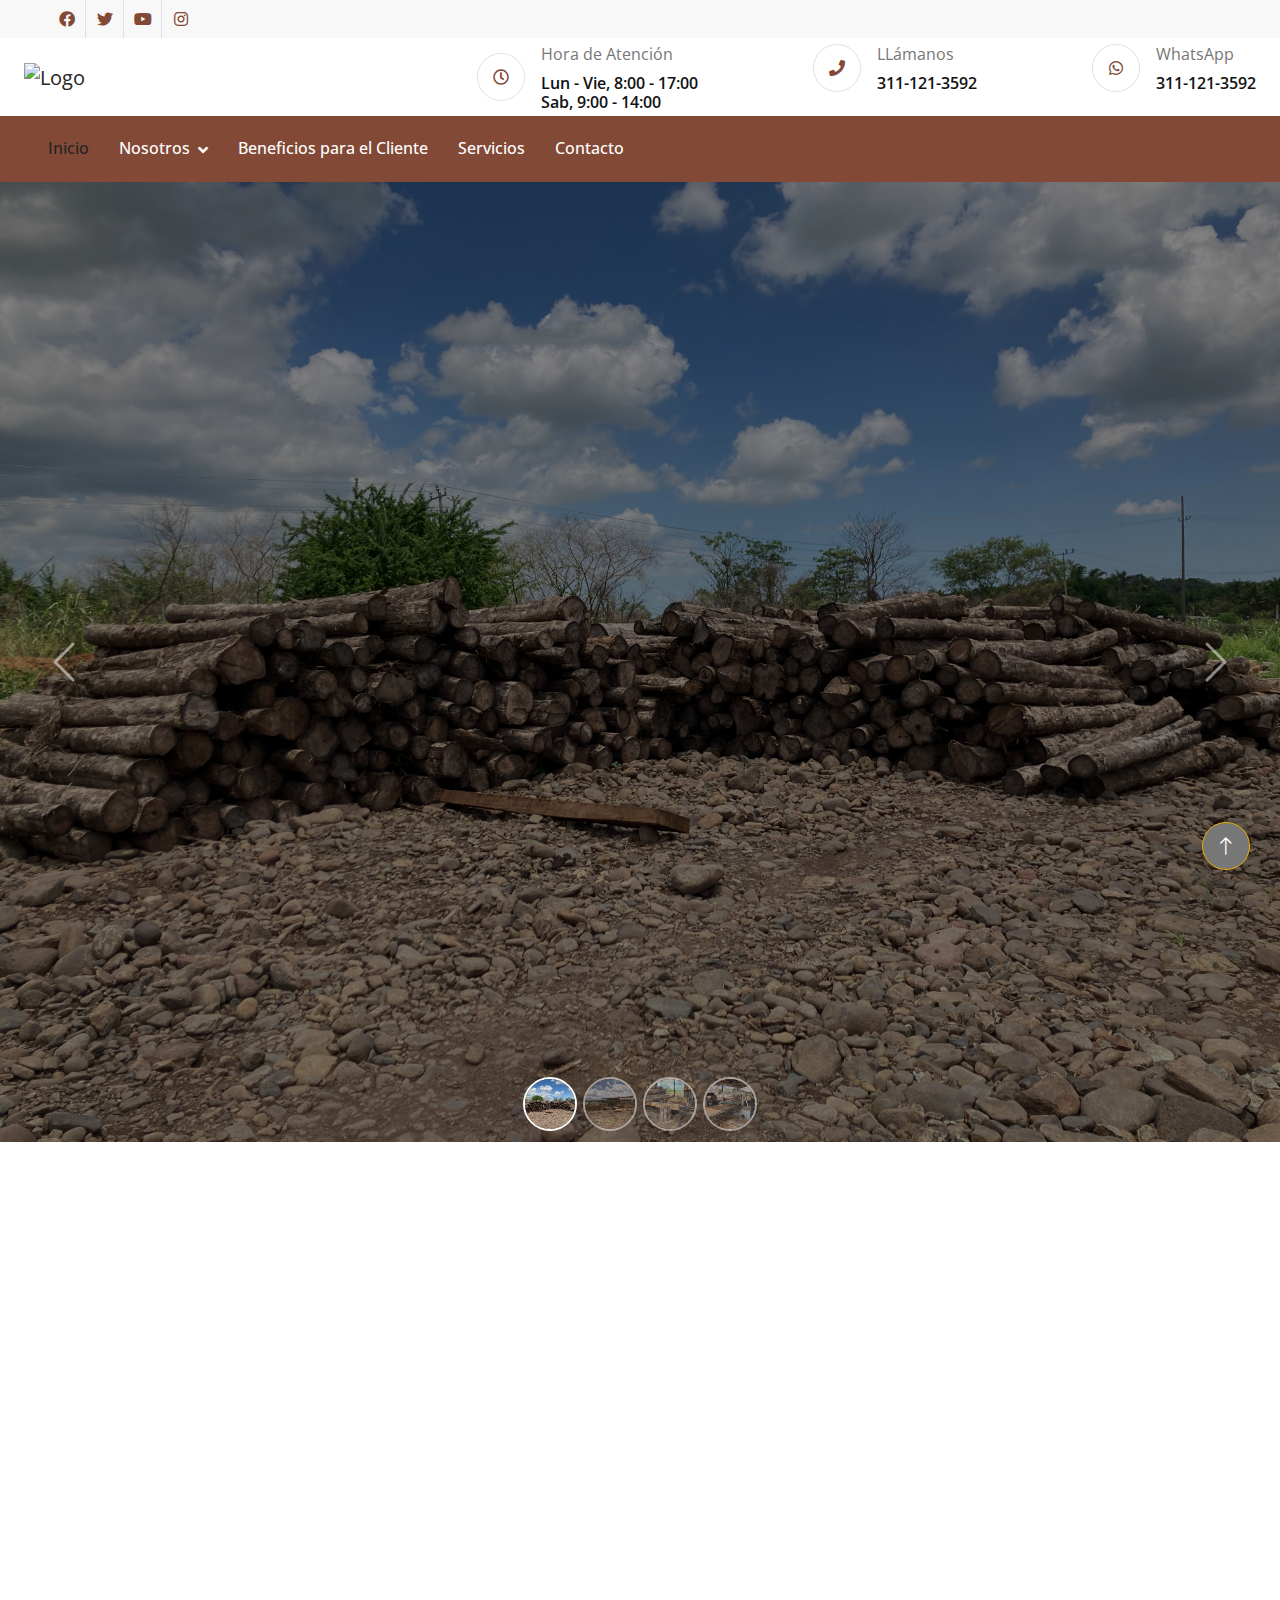
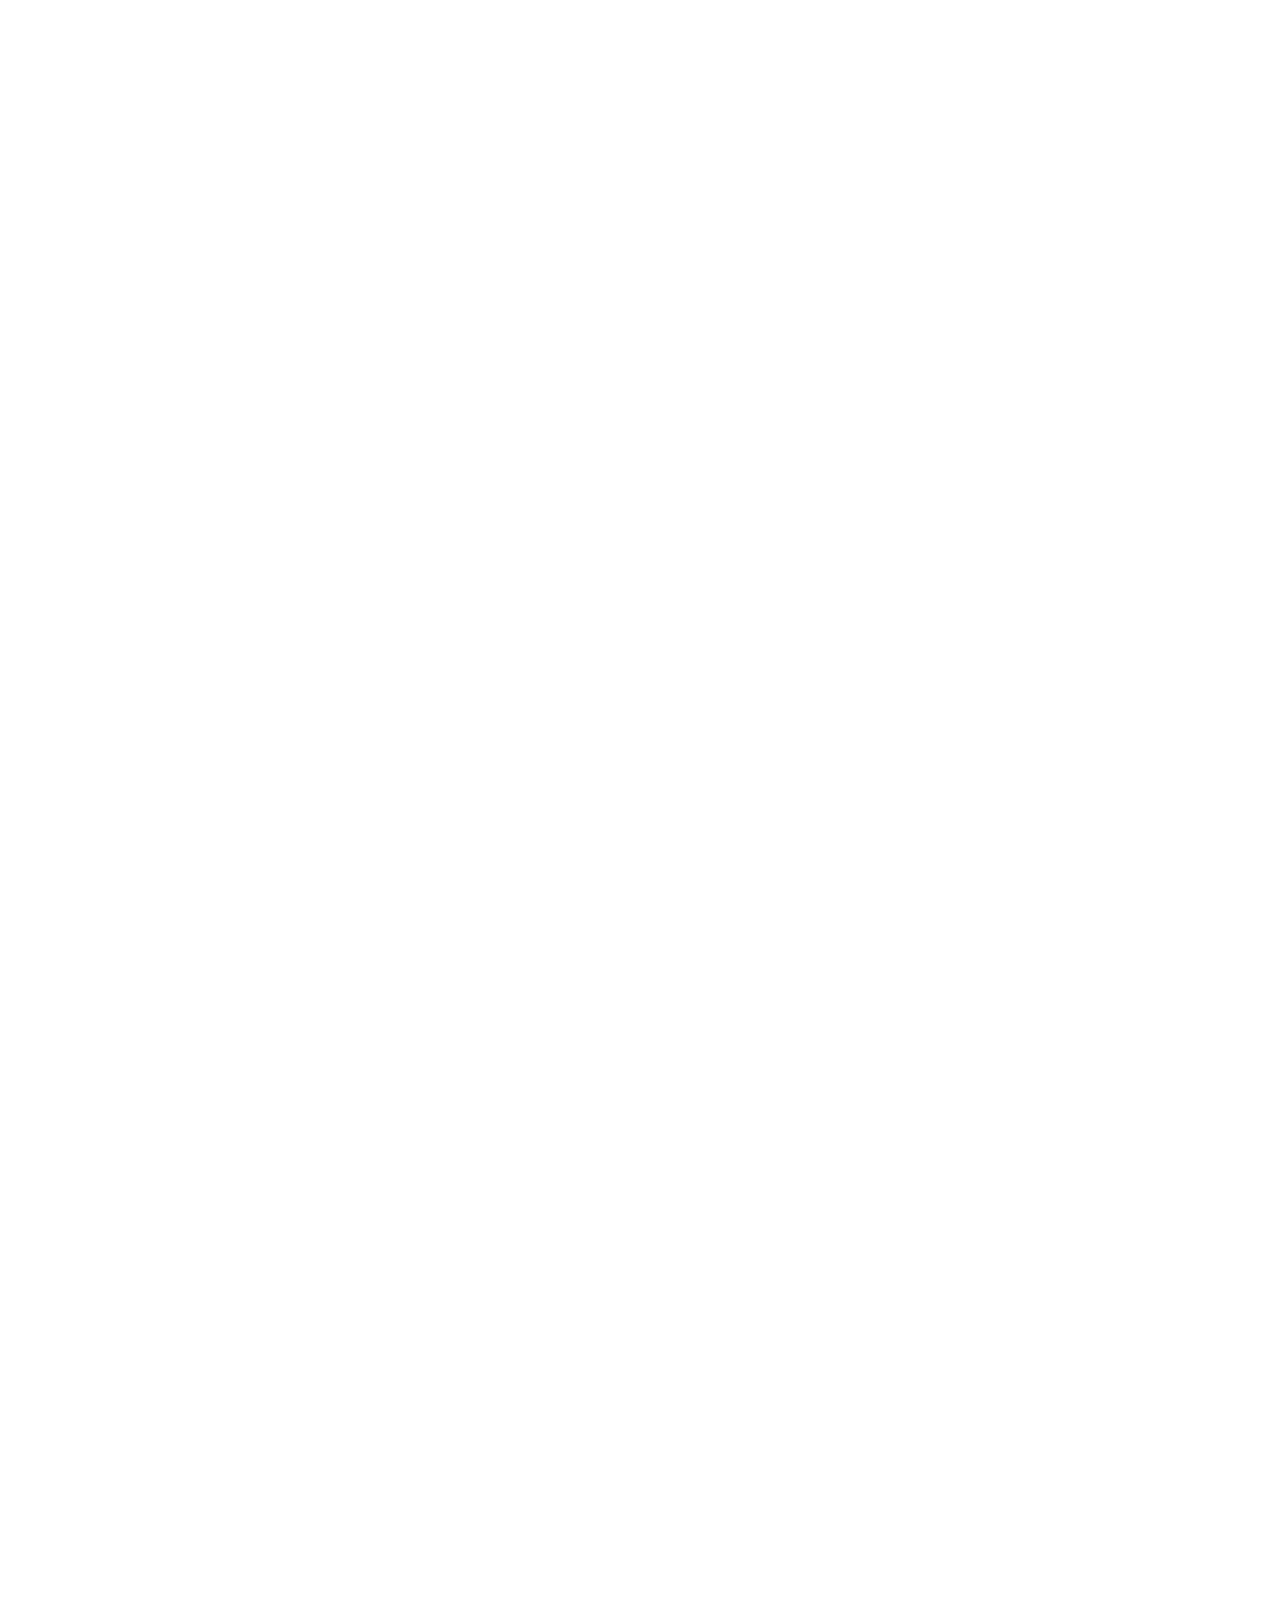
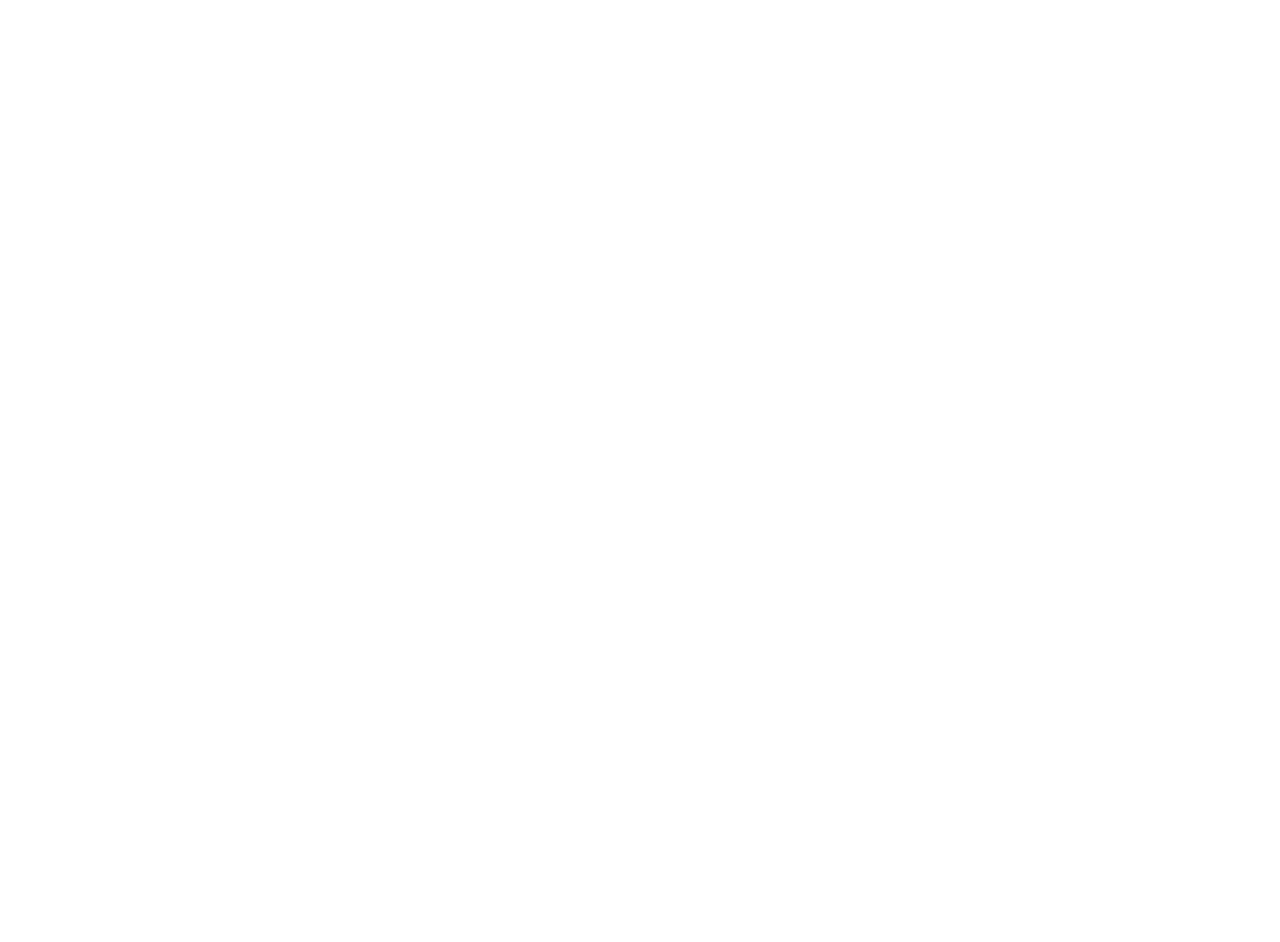
==== commit fb952705: "Add files via upload" ====
--- a/index.html
+++ b/index.html
@@ -240,16 +240,8 @@
                         </p>
                         <p class="mb-4">La madera para la construcción o madera aserrada, también conocida como madera,
                             es madera que se ha
-                            transformado en vigas y tablones, una etapa en el proceso de producción de madera.</p>
-                        <!-- <div class="d-flex align-items-center mb-4 pb-2">
-                            <img class="flex-shrink-0 rounded-circle" src="img/team-1.jpg" alt=""
-                                style="width: 50px; height: 50px;">
-                            <div class="ps-4">
-                                <h6>Juan Perez</h6>
-                                <small>SEO y Fundador</small>
-                            </div>
-                        </div> -->
-                        <!-- <a class="btn btn-primary rounded-pill py-3 px-5" href="">Read More</a> -->
+                            transformado en vigas y tablones, una etapa en el proceso de producción de madera.
+                        </p>
                     </div>
                 </div>
             </div>
@@ -257,7 +249,7 @@
     </div>
     <!-- About End -->
 
-    <!-- Maderas Start -->
+    <!-- Maderas1 Start -->
     <div class="container-xxl py-5">
         <div class="container">
             <div class="text-center mx-auto mb-5 wow fadeInUp" data-wow-delay="0.1s" style="max-width: initial;">
@@ -269,8 +261,8 @@
             <div class="row g-4" data-wow-delay="0.1s">
                 <div class="col-lg-4 col-md-6 wow fadeInUp" data-bs-toggle="modal" data-bs-target="#staticBackdrop">
                     <a class="service-item d-block rounded text-center h-100 p-4" href="#">
-                        <img class="img-fluid rounded mb-4" src="img/Service/service-1.1.jpg" alt="">
-                        <h4 class="mb-0 text-primary">MADERAS</h4>
+                        <img class="img-fluid rounded mb-4" src="img/Carousel/maderas/Teca Tablas/carousel_1.jpg" alt="">
+                        <h4 class="mb-0 text-primary">Teca en Tabla</h4>
                     </a>
                 </div>
                 <!-- Modal -->
@@ -279,25 +271,21 @@
                     <div class="modal-dialog">
                         <div class="modal-content">
                             <div class="modal-header">
-                                <h5 class="modal-title" id="staticBackdropLabel">Madera</h5>
+                                <h5 class="modal-title" id="staticBackdropLabel">Teca en Tabla</h5>
                                 <button type="button" class="btn-close" data-bs-dismiss="modal"
                                     aria-label="Close"></button>
                             </div>
                             <div class="modal-body">
-                                <h6 class="text-primary">Contamos con un amplio stock de madera habilitada en las
-                                    especies más
-                                    comerciales para la construcción, minería, mueblería y todo uso industrial, con
-                                    alternativas viables que reducen los costos de sus proyectos hasta en un 40%
-                                </h6>
+                                <h6 class="text-primary">La teca proporciona la durabilidad, resistencia a la intemperie y la ligereza necesaria para tal aplicación, metales como el aluminio son más populares y generalmente una opción más barata.</h6>
                                 <div id="carouselExampleControls" class="carousel slide carousel-fade"
                                     data-bs-ride="carousel">
                                     <div class="carousel-inner">
                                         <div class="carousel-item active">
-                                            <img src="img/Carousel/maderas/carousel-1-1.jpg" class="d-block w-100"
+                                            <img src="img/Carousel/maderas/Teca Tablas/carousel_1.jpg" class="d-block w-100"
                                                 alt="...">
                                         </div>
                                         <div class="carousel-item">
-                                            <img src="img/Carousel/maderas/carousel-2-2.jpg" class="d-block w-100"
+                                            <img src="img/Carousel/maderas/Teca Tablas/carousel_2.jpg" class="d-block w-100"
                                                 alt="...">
                                         </div>
                                     </div>
@@ -320,8 +308,8 @@
                 <div class="col-lg-4 col-md-6 wow fadeInUp" data-wow-delay="0.3s" data-bs-toggle="modal"
                     data-bs-target="#staticBackdrop1">
                     <a class="service-item d-block rounded text-center h-100 p-4" href="#">
-                        <img class="img-fluid rounded mb-4" src="img/Service/service-2.2.jpg" alt="">
-                        <h4 class="mb-0 text-primary">TRIPLAY</h4>
+                        <img class="img-fluid rounded mb-4" src="img/Carousel/maderas/Teca Deck/carousel_1.jpg" alt="">
+                        <h4 class="mb-0 text-primary">Teca Deck</h4>
                     </a>
                 </div>
                 <!-- Modal -->
@@ -330,25 +318,21 @@
                     <div class="modal-dialog">
                         <div class="modal-content">
                             <div class="modal-header">
-                                <h5 class="modal-title" id="staticBackdropLabel">Triplay</h5>
+                                <h5 class="modal-title" id="staticBackdropLabel">Teca Deck</h5>
                                 <button type="button" class="btn-close" data-bs-dismiss="modal"
                                     aria-label="Close"></button>
                             </div>
                             <div class="modal-body">
-                                <h6 class="text-primary">Contamos con mix variado de triplay para construcción: lupuna
-                                    nacional, Fenólico,
-                                    Fenólico doble Film, OSB y MDF, con nuestra asesoría especializada podrá elegir el
-                                    más adecuado y reducir su presupuesto de obra hasta en un 45%
-                                </h6>
+                                <h6 class="text-primary">Son variedades de maderas duras, pesadas, aptas para su uso en exteriores y resistentes a las inclemencias del clima y a la humedad. Son tipos de madera muy utilizadas en la construcción de estructuras, pérgolas, vigas, pisos y casas de madera.</h6>
                                 <div id="carouselExampleControls" class="carousel slide carousel-fade"
                                     data-bs-ride="carousel">
                                     <div class="carousel-inner">
                                         <div class="carousel-item active">
-                                            <img src="img/Carousel/maderas/carousel-1-1.jpg" class="d-block w-100"
+                                            <img src="img/Carousel/maderas/Teca Deck/carousel_1.jpg" class="d-block w-100"
                                                 alt="...">
                                         </div>
                                         <div class="carousel-item">
-                                            <img src="img/Carousel/maderas/carousel-2-2.jpg" class="d-block w-100"
+                                            <img src="img/Carousel/maderas/Teca Deck/carousel_2.jpg" class="d-block w-100"
                                                 alt="...">
                                         </div>
                                     </div>
@@ -372,7 +356,7 @@
                     data-bs-target="#staticBackdrop0">
                     <a class="service-item d-block rounded text-center h-100 p-4" href="#">
                         <img class="img-fluid rounded mb-4" src="img/Service/service-3.1.jpg" alt="">
-                        <h4 class="mb-0 text-primary">PALLETS</h4>
+                        <h4 class="mb-0 text-primary">Teca En Duela</h4>
                     </a>
                 </div>
                 <!-- Modal -->
@@ -381,16 +365,12 @@
                     <div class="modal-dialog">
                         <div class="modal-content">
                             <div class="modal-header">
-                                <h5 class="modal-title" id="staticBackdropLabel">Pallets</h5>
+                                <h5 class="modal-title" id="staticBackdropLabel">Teca En Duela</h5>
                                 <button type="button" class="btn-close" data-bs-dismiss="modal"
                                     aria-label="Close"></button>
                             </div>
                             <div class="modal-body">
-                                <h6 class="text-primary">Fabricamos parihuelas/pallets a medida, modelo y especies según
-                                    el requerimiento del cliente. Para uso local y para exportación (Certificación
-                                    SENASA y especificaciones técnicas requeridas), con una capacidad de producción de
-                                    3500 pallets semanales
-                                </h6>
+                                <h6 class="text-primary">La duela esta compuesta a partir de una sola pieza de madera sólida. Las tablas que componen la duela tienen lenguetas llamadas machimbre, por medio de las cuales se unen las piezas unas con otras. La principal característica de la duela , es que al ser madera sólida, puede ser relijada y rebarnizada muchas veces, en intervalos de tiempo considerables,(dependiendo la intensidad de su uso) normalmente el periodo es de 8 a 15 años</h6>
                                 <div id="carouselExampleControls" class="carousel slide carousel-fade"
                                     data-bs-ride="carousel">
                                     <div class="carousel-inner">
@@ -421,16 +401,123 @@
             </div>
         </div>
     </div>
-    <!-- Maderas End -->
+    <!-- Maderas1 End -->
+
+        <!-- Maderas2 Start -->
+        <div class="container-xxl py-5">
+            <div class="container">
+                <!-- <div class="text-center mx-auto mb-5 wow fadeInUp" data-wow-delay="0.1s" style="max-width: initial;">
+                    <h1 class="display-6 mb-4 text-primary">MADERA PARA GRANDES PROYECTOS</h1>
+                    <h6 class="section-title bg-white text-center text-primary px-3">Más de 10 años de experiencia
+                        proveyendo productos madereros
+                        para el Sector Construcción, Industrial, Minero, Logístico y Agroindustria.</h6>
+                </div> -->
+                <div class="row g-4" data-wow-delay="0.1s">
+                    <div class="col-lg-4 col-md-6 wow fadeInUp" data-bs-toggle="modal" data-bs-target="#staticBackdrop2">
+                        <a class="service-item d-block rounded text-center h-100 p-4" href="#">
+                            <img class="img-fluid rounded mb-4" src="img/Carousel/maderas/Teca Tablas/carousel_1.jpg" alt="">
+                            <h4 class="mb-0 text-primary">Lambrin</h4>
+                        </a>
+                    </div>
+                    <!-- Modal -->
+                    <div class="modal fade" id="staticBackdrop2" data-bs-backdrop="static" data-bs-keyboard="false"
+                        tabindex="-1" aria-labelledby="staticBackdropLabel" aria-hidden="true">
+                        <div class="modal-dialog">
+                            <div class="modal-content">
+                                <div class="modal-header">
+                                    <h5 class="modal-title" id="staticBackdropLabel">Lambrin</h5>
+                                    <button type="button" class="btn-close" data-bs-dismiss="modal"
+                                        aria-label="Close"></button>
+                                </div>
+                                <div class="modal-body">
+                                    <h6 class="text-primary">La teca proporciona la durabilidad, resistencia a la intemperie y la ligereza necesaria para tal aplicación, metales como el aluminio son más populares y generalmente una opción más barata.</h6>
+                                    <div id="carouselExampleControls" class="carousel slide carousel-fade"
+                                        data-bs-ride="carousel">
+                                        <div class="carousel-inner">
+                                            <div class="carousel-item active">
+                                                <img src="img/Carousel/maderas/Teca Tablas/carousel_1.jpg" class="d-block w-100"
+                                                    alt="...">
+                                            </div>
+                                            <div class="carousel-item">
+                                                <img src="img/Carousel/maderas/Teca Tablas/carousel_2.jpg" class="d-block w-100"
+                                                    alt="...">
+                                            </div>
+                                        </div>
+                                        <button class="carousel-control-prev" type="button"
+                                            data-bs-target="#carouselExampleControls" data-bs-slide="prev">
+                                            <span class="carousel-control-prev-icon" aria-hidden="true"></span>
+                                            <span class="visually-hidden">Previous</span>
+                                        </button>
+                                        <button class="carousel-control-next" type="button"
+                                            data-bs-target="#carouselExampleControls" data-bs-slide="next">
+                                            <span class="carousel-control-next-icon" aria-hidden="true"></span>
+                                            <span class="visually-hidden">Next</span>
+                                        </button>
+                                    </div>
+                                </div>
+                            </div>
+                        </div>
+                    </div>
+    
+                    <div class="col-lg-4 col-md-6 wow fadeInUp" data-wow-delay="0.3s" data-bs-toggle="modal"
+                        data-bs-target="#staticBackdrop3">
+                        <a class="service-item d-block rounded text-center h-100 p-4" href="#">
+                            <img class="img-fluid rounded mb-4" src="img/Carousel/maderas/Teca Deck/carousel_1.jpg" alt="">
+                            <h4 class="mb-0 text-primary">Tablero</h4>
+                        </a>
+                    </div>
+                    <!-- Modal -->
+                    <div class="modal fade" id="staticBackdrop3" data-bs-backdrop="static" data-bs-keyboard="false"
+                        tabindex="-1" aria-labelledby="staticBackdropLabel" aria-hidden="true">
+                        <div class="modal-dialog">
+                            <div class="modal-content">
+                                <div class="modal-header">
+                                    <h5 class="modal-title" id="staticBackdropLabel">Tablero</h5>
+                                    <button type="button" class="btn-close" data-bs-dismiss="modal"
+                                        aria-label="Close"></button>
+                                </div>
+                                <div class="modal-body">
+                                    <h6 class="text-primary">Son variedades de maderas duras, pesadas, aptas para su uso en exteriores y resistentes a las inclemencias del clima y a la humedad. Son tipos de madera muy utilizadas en la construcción de estructuras, pérgolas, vigas, pisos y casas de madera.</h6>
+                                    <div id="carouselExampleControls" class="carousel slide carousel-fade"
+                                        data-bs-ride="carousel">
+                                        <div class="carousel-inner">
+                                            <div class="carousel-item active">
+                                                <img src="img/Carousel/maderas/Teca Deck/carousel_1.jpg" class="d-block w-100"
+                                                    alt="...">
+                                            </div>
+                                            <div class="carousel-item">
+                                                <img src="img/Carousel/maderas/Teca Deck/carousel_2.jpg" class="d-block w-100"
+                                                    alt="...">
+                                            </div>
+                                        </div>
+                                        <button class="carousel-control-prev" type="button"
+                                            data-bs-target="#carouselExampleControls" data-bs-slide="prev">
+                                            <span class="carousel-control-prev-icon" aria-hidden="true"></span>
+                                            <span class="visually-hidden">Previous</span>
+                                        </button>
+                                        <button class="carousel-control-next" type="button"
+                                            data-bs-target="#carouselExampleControls" data-bs-slide="next">
+                                            <span class="carousel-control-next-icon" aria-hidden="true"></span>
+                                            <span class="visually-hidden">Next</span>
+                                        </button>
+                                    </div>
+                                </div>
+                            </div>
+                        </div>
+                    </div>
+                </div>
+            </div>
+        </div>
+        <!-- Maderas2 End -->
 
     <!-- Clientes Start -->
     <div class="container-xxl py-5">
         <div class="container">
-            <div class="text-center mx-auto mb-5 wow fadeInUp" data-wow-delay="0.1s" style="max-width: 600px;">
-                <h6 class="section-title bg-white text-center text-primary px-3"></h6>
-                <h1 class="display-6 mb-4 text-primary">Nuestros Clientes</h1>
-            </div>
-            <div class="owl-carousel testimonial-carousel wow fadeInUp" data-wow-delay="0.1s">
+            <div class="text-center mx-auto mb-5 wow fadeInUp" data-wow-delay="0.1s" style="max-width: initial;">
+                    <h1 class="display-6 mb-4 text-primary">Nuestros Clientes</h1>
+                    <h6 class="section-title bg-white text-center text-primary px-3">“Un cliente es el visitante más importante en nuestro negocio. Él no depende de nosotros, nosotros dependemos de el. Él no es una interrupción en nuestro trabajo, es el propósito del mismo. Él no es un extraño en nuestro negocio, es parte de el. No le estamos haciendo ningún favor al servirlo, él nos está haciendo un favor al darnos la oportunidad de hacerlo ”.</h6>
+            </div>
+            <!-- <div class="owl-carousel testimonial-carousel wow fadeInUp" data-wow-delay="0.1s">
                 <a href="">
                     <div class="rounded p-4">
                         <img src="img/proveedores/pro-1.png" alt="">
@@ -457,7 +544,7 @@
                         </div>
                     </a>
                 </div>
-            </div>
+            </div> -->
         </div>
     </div>
     <!-- Clientes End -->
@@ -582,7 +669,14 @@
 
     <!-- Back to Top -->
     <a href="#" class="btn btn-lg btn-primary btn-lg-square rounded-circle back-to-top"><i
-            class="bi bi-arrow-up"></i></a>
+            class="bi bi-arrow-up"></i>
+    </a>
+
+    <div class="btn-whatsapp back-to-top">
+        <a href="https://wa.me/5213111213592?text=https://fb.me/nCchuWypW Vi esto en Facebook" target="_blank">
+        <img src="http://s2.accesoperu.com/logos/btn_whatsapp.png" alt="">
+        </a>
+    </div>
 
     <!-- JavaScript Libraries -->
     <script src="https://code.jquery.com/jquery-3.4.1.min.js"></script>
--- a/css/style.css
+++ b/css/style.css
@@ -676,3 +676,17 @@
     position: relative;
 }
 
+
+.btn-whatsapp {
+    display:block;
+    width:70px;
+    height:150px;
+    color#fff;
+    position: fixed;
+    right:20px;
+    bottom:20px;
+    border-radius:50%;
+    line-height:80px;
+    text-align:center;
+    z-index:999;
+}
